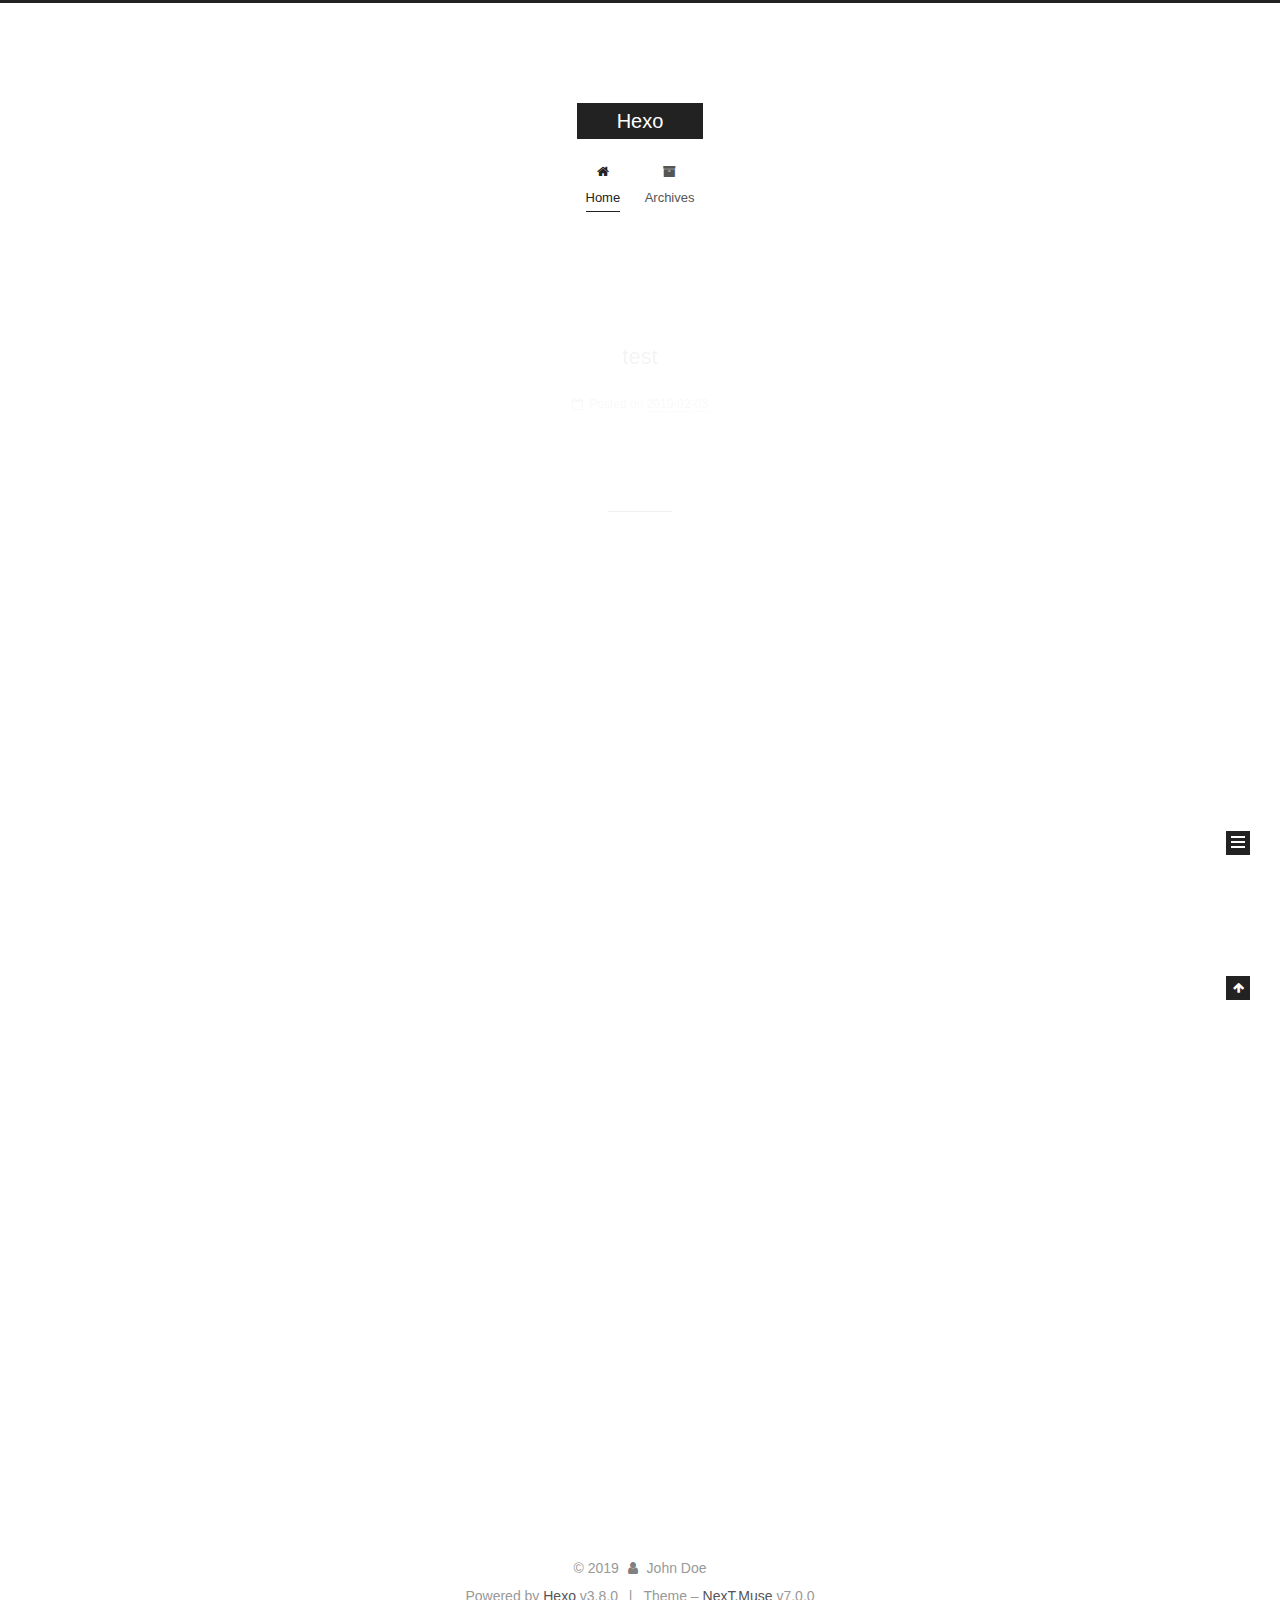
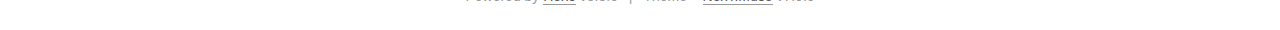
==== index.html @ 07c1613a "Site updated: 2019-02-03 23:55:02" ====
<!DOCTYPE html>












  


<html class="theme-next muse use-motion" lang="">
<head><meta name="generator" content="Hexo 3.8.0">
  <meta charset="UTF-8">
<meta http-equiv="X-UA-Compatible" content="IE=edge">
<meta name="viewport" content="width=device-width, initial-scale=1, maximum-scale=2">
<meta name="theme-color" content="#222">


























<link rel="stylesheet" href="/lib/font-awesome/css/font-awesome.min.css?v=4.6.2">

<link rel="stylesheet" href="/css/main.css?v=7.0.0">


  <link rel="apple-touch-icon" sizes="180x180" href="/images/apple-touch-icon-next.png?v=7.0.0">


  <link rel="icon" type="image/png" sizes="32x32" href="/images/favicon-32x32-next.png?v=7.0.0">


  <link rel="icon" type="image/png" sizes="16x16" href="/images/favicon-16x16-next.png?v=7.0.0">


  <link rel="mask-icon" href="/images/logo.svg?v=7.0.0" color="#222">







<script id="hexo.configurations">
  var NexT = window.NexT || {};
  var CONFIG = {
    root: '/',
    scheme: 'Muse',
    version: '7.0.0',
    sidebar: {"position":"left","display":"post","offset":12,"b2t":false,"scrollpercent":false,"onmobile":false},
    fancybox: false,
    fastclick: false,
    lazyload: false,
    tabs: true,
    motion: {"enable":true,"async":false,"transition":{"post_block":"fadeIn","post_header":"slideDownIn","post_body":"slideDownIn","coll_header":"slideLeftIn","sidebar":"slideUpIn"}},
    algolia: {
      applicationID: '',
      apiKey: '',
      indexName: '',
      hits: {"per_page":10},
      labels: {"input_placeholder":"Search for Posts","hits_empty":"We didn't find any results for the search: ${query}","hits_stats":"${hits} results found in ${time} ms"}
    }
  };
</script>


  




  <meta property="og:type" content="website">
<meta property="og:title" content="Hexo">
<meta property="og:url" content="http://yoursite.com/index.html">
<meta property="og:site_name" content="Hexo">
<meta property="og:locale" content="default">
<meta name="twitter:card" content="summary">
<meta name="twitter:title" content="Hexo">



  <link rel="alternate" href="/atom.xml" title="Hexo" type="application/atom+xml">




  <link rel="canonical" href="http://yoursite.com/">



<script id="page.configurations">
  CONFIG.page = {
    sidebar: "",
  };
</script>

  <title>Hexo</title>
  












  <noscript>
  <style>
  .use-motion .motion-element,
  .use-motion .brand,
  .use-motion .menu-item,
  .sidebar-inner,
  .use-motion .post-block,
  .use-motion .pagination,
  .use-motion .comments,
  .use-motion .post-header,
  .use-motion .post-body,
  .use-motion .collection-title { opacity: initial; }

  .use-motion .logo,
  .use-motion .site-title,
  .use-motion .site-subtitle {
    opacity: initial;
    top: initial;
  }

  .use-motion .logo-line-before i { left: initial; }
  .use-motion .logo-line-after i { right: initial; }
  </style>
</noscript>

</head>

<body itemscope="" itemtype="http://schema.org/WebPage" lang="default">

  
  
    
  

  <div class="container sidebar-position-left 
  page-home">
    <div class="headband"></div>

    <header id="header" class="header" itemscope="" itemtype="http://schema.org/WPHeader">
      <div class="header-inner"><div class="site-brand-wrapper">
  <div class="site-meta">
    

    <div class="custom-logo-site-title">
      <a href="/" class="brand" rel="start">
        <span class="logo-line-before"><i></i></span>
        <span class="site-title">Hexo</span>
        <span class="logo-line-after"><i></i></span>
      </a>
    </div>
    
    
  </div>

  <div class="site-nav-toggle">
    <button aria-label="Toggle navigation bar">
      <span class="btn-bar"></span>
      <span class="btn-bar"></span>
      <span class="btn-bar"></span>
    </button>
  </div>
</div>



<nav class="site-nav">
  
    <ul id="menu" class="menu">
      
        
        
        
          
          <li class="menu-item menu-item-home menu-item-active">

    
    
    
      
    

    

    <a href="/" rel="section"><i class="menu-item-icon fa fa-fw fa-home"></i> <br>Home</a>

  </li>
        
        
        
          
          <li class="menu-item menu-item-archives">

    
    
    
      
    

    

    <a href="/archives/" rel="section"><i class="menu-item-icon fa fa-fw fa-archive"></i> <br>Archives</a>

  </li>

      
      
    </ul>
  

  
    

  

  
</nav>



  



</div>
    </header>

    


    <main id="main" class="main">
      <div class="main-inner">
        <div class="content-wrap">
          
          <div id="content" class="content">
            
  <section id="posts" class="posts-expand">
    
      

  

  
  
  

  

  <article class="post post-type-normal" itemscope="" itemtype="http://schema.org/Article">
  
  
  
  <div class="post-block">
    <link itemprop="mainEntityOfPage" href="http://yoursite.com/2019/02/03/test/">

    <span hidden itemprop="author" itemscope="" itemtype="http://schema.org/Person">
      <meta itemprop="name" content="John Doe">
      <meta itemprop="description" content="">
      <meta itemprop="image" content="/images/avatar.gif">
    </span>

    <span hidden itemprop="publisher" itemscope="" itemtype="http://schema.org/Organization">
      <meta itemprop="name" content="Hexo">
    </span>

    
      <header class="post-header">

        
        
          <h1 class="post-title" itemprop="name headline">
                
                
                <a href="/2019/02/03/test/" class="post-title-link" itemprop="url">test</a>
              
            
          </h1>
        

        <div class="post-meta">
          <span class="post-time">

            
            
            

            
              <span class="post-meta-item-icon">
                <i class="fa fa-calendar-o"></i>
              </span>
              
                <span class="post-meta-item-text">Posted on</span>
              

              
                
              

              <time title="Created: 2019-02-03 23:47:20" itemprop="dateCreated datePublished" datetime="2019-02-03T23:47:20+08:00">2019-02-03</time>
            

            
          </span>

          

          
            
            
          

          
          

          

          

          

        </div>
      </header>
    

    
    
    
    <div class="post-body" itemprop="articleBody">

      
      

      
        
          
            
          
        
      
    </div>

    

    
    
    

    

    
      
    
    

    

    <footer class="post-footer">
      

      

      

      
      
        <div class="post-eof"></div>
      
    </footer>
  </div>
  
  
  
  </article>


    
      

  

  
  
  

  

  <article class="post post-type-normal" itemscope="" itemtype="http://schema.org/Article">
  
  
  
  <div class="post-block">
    <link itemprop="mainEntityOfPage" href="http://yoursite.com/2019/02/03/hello-world/">

    <span hidden itemprop="author" itemscope="" itemtype="http://schema.org/Person">
      <meta itemprop="name" content="John Doe">
      <meta itemprop="description" content="">
      <meta itemprop="image" content="/images/avatar.gif">
    </span>

    <span hidden itemprop="publisher" itemscope="" itemtype="http://schema.org/Organization">
      <meta itemprop="name" content="Hexo">
    </span>

    
      <header class="post-header">

        
        
          <h1 class="post-title" itemprop="name headline">
                
                
                <a href="/2019/02/03/hello-world/" class="post-title-link" itemprop="url">Hello World</a>
              
            
          </h1>
        

        <div class="post-meta">
          <span class="post-time">

            
            
            

            
              <span class="post-meta-item-icon">
                <i class="fa fa-calendar-o"></i>
              </span>
              
                <span class="post-meta-item-text">Posted on</span>
              

              
                
              

              <time title="Created: 2019-02-03 22:37:37" itemprop="dateCreated datePublished" datetime="2019-02-03T22:37:37+08:00">2019-02-03</time>
            

            
          </span>

          

          
            
            
          

          
          

          

          

          

        </div>
      </header>
    

    
    
    
    <div class="post-body" itemprop="articleBody">

      
      

      
        
          
            <p>Welcome to <a href="https://hexo.io/" target="_blank" rel="noopener">Hexo</a>! This is your very first post. Check <a href="https://hexo.io/docs/" target="_blank" rel="noopener">documentation</a> for more info. If you get any problems when using Hexo, you can find the answer in <a href="https://hexo.io/docs/troubleshooting.html" target="_blank" rel="noopener">troubleshooting</a> or you can ask me on <a href="https://github.com/hexojs/hexo/issues" target="_blank" rel="noopener">GitHub</a>.</p>
<h2 id="Quick-Start"><a href="#Quick-Start" class="headerlink" title="Quick Start"></a>Quick Start</h2><h3 id="Create-a-new-post"><a href="#Create-a-new-post" class="headerlink" title="Create a new post"></a>Create a new post</h3><figure class="highlight bash"><table><tr><td class="gutter"><pre><span class="line">1</span><br></pre></td><td class="code"><pre><span class="line">$ hexo new <span class="string">"My New Post"</span></span><br></pre></td></tr></table></figure>
<p>More info: <a href="https://hexo.io/docs/writing.html" target="_blank" rel="noopener">Writing</a></p>
<h3 id="Run-server"><a href="#Run-server" class="headerlink" title="Run server"></a>Run server</h3><figure class="highlight bash"><table><tr><td class="gutter"><pre><span class="line">1</span><br></pre></td><td class="code"><pre><span class="line">$ hexo server</span><br></pre></td></tr></table></figure>
<p>More info: <a href="https://hexo.io/docs/server.html" target="_blank" rel="noopener">Server</a></p>
<h3 id="Generate-static-files"><a href="#Generate-static-files" class="headerlink" title="Generate static files"></a>Generate static files</h3><figure class="highlight bash"><table><tr><td class="gutter"><pre><span class="line">1</span><br></pre></td><td class="code"><pre><span class="line">$ hexo generate</span><br></pre></td></tr></table></figure>
<p>More info: <a href="https://hexo.io/docs/generating.html" target="_blank" rel="noopener">Generating</a></p>
<h3 id="Deploy-to-remote-sites"><a href="#Deploy-to-remote-sites" class="headerlink" title="Deploy to remote sites"></a>Deploy to remote sites</h3><figure class="highlight bash"><table><tr><td class="gutter"><pre><span class="line">1</span><br></pre></td><td class="code"><pre><span class="line">$ hexo deploy</span><br></pre></td></tr></table></figure>
<p>More info: <a href="https://hexo.io/docs/deployment.html" target="_blank" rel="noopener">Deployment</a></p>

          
        
      
    </div>

    

    
    
    

    

    
      
    
    

    

    <footer class="post-footer">
      

      

      

      
      
        <div class="post-eof"></div>
      
    </footer>
  </div>
  
  
  
  </article>


    
  </section>

  


          </div>
          

        </div>
        
          
  
  <div class="sidebar-toggle">
    <div class="sidebar-toggle-line-wrap">
      <span class="sidebar-toggle-line sidebar-toggle-line-first"></span>
      <span class="sidebar-toggle-line sidebar-toggle-line-middle"></span>
      <span class="sidebar-toggle-line sidebar-toggle-line-last"></span>
    </div>
  </div>

  <aside id="sidebar" class="sidebar">
    
    <div class="sidebar-inner">

      

      

      <div class="site-overview-wrap sidebar-panel sidebar-panel-active">
        <div class="site-overview">
          <div class="site-author motion-element" itemprop="author" itemscope="" itemtype="http://schema.org/Person">
            
              <p class="site-author-name" itemprop="name">John Doe</p>
              <p class="site-description motion-element" itemprop="description"></p>
          </div>

          
            <nav class="site-state motion-element">
              
                <div class="site-state-item site-state-posts">
                
                  <a href="/archives/">
                
                    <span class="site-state-item-count">2</span>
                    <span class="site-state-item-name">posts</span>
                  </a>
                </div>
              

              

              
            </nav>
          

          
            <div class="feed-link motion-element">
              <a href="/atom.xml" rel="alternate">
                <i class="fa fa-rss"></i>
                RSS
              </a>
            </div>
          

          

          

          
          

          
            
          
          

        </div>
      </div>

      

      

    </div>
  </aside>


        
      </div>
    </main>

    <footer id="footer" class="footer">
      <div class="footer-inner">
        <div class="copyright">&copy; <span itemprop="copyrightYear">2019</span>
  <span class="with-love" id="animate">
    <i class="fa fa-user"></i>
  </span>
  <span class="author" itemprop="copyrightHolder">John Doe</span>

  

  
</div>


  <div class="powered-by">Powered by <a href="https://hexo.io" class="theme-link" rel="noopener" target="_blank">Hexo</a> v3.8.0</div>



  <span class="post-meta-divider">|</span>



  <div class="theme-info">Theme – <a href="https://theme-next.org" class="theme-link" rel="noopener" target="_blank">NexT.Muse</a> v7.0.0</div>




        








        
      </div>
    </footer>

    
      <div class="back-to-top">
        <i class="fa fa-arrow-up"></i>
        
      </div>
    

    

    

    
  </div>

  

<script>
  if (Object.prototype.toString.call(window.Promise) !== '[object Function]') {
    window.Promise = null;
  }
</script>


























  
  <script src="/lib/jquery/index.js?v=2.1.3"></script>

  
  <script src="/lib/velocity/velocity.min.js?v=1.2.1"></script>

  
  <script src="/lib/velocity/velocity.ui.min.js?v=1.2.1"></script>


  


  <script src="/js/src/utils.js?v=7.0.0"></script>

  <script src="/js/src/motion.js?v=7.0.0"></script>



  
  


  <script src="/js/src/schemes/muse.js?v=7.0.0"></script>



  

  


  <script src="/js/src/bootstrap.js?v=7.0.0"></script>



  



  





  

  

  

  

  

  

  

  

  

  

  

  

  

</body>
</html>
---- css/main.css ----
/* normalize.css v3.0.2 | MIT License | git.io/normalize */
html {
  font-family: sans-serif; /* 1 */
  -ms-text-size-adjust: 100%; /* 2 */
  -webkit-text-size-adjust: 100%; /* 2 */
}
body {
  margin: 0;
}
article,
aside,
details,
figcaption,
figure,
footer,
header,
hgroup,
main,
menu,
nav,
section,
summary {
  display: block;
}
audio,
canvas,
progress,
video {
  display: inline-block; /* 1 */
  vertical-align: baseline; /* 2 */
}
audio:not([controls]) {
  display: none;
  height: 0;
}
[hidden],
template {
  display: none;
}
a {
  background-color: transparent;
}
a:active,
a:hover {
  outline: 0;
}
abbr[title] {
  border-bottom: 1px dotted;
}
b,
strong {
  font-weight: bold;
}
dfn {
  font-style: italic;
}
h1 {
  font-size: 2em;
  margin: 0.67em 0;
}
mark {
  background: #ff0;
  color: #000;
}
small {
  font-size: 80%;
}
sub,
sup {
  font-size: 75%;
  line-height: 0;
  position: relative;
  vertical-align: baseline;
}
sup {
  top: -0.5em;
}
sub {
  bottom: -0.25em;
}
img {
  border: 0;
}
svg:not(:root) {
  overflow: hidden;
}
figure {
  margin: 1em 40px;
}
hr {
  -moz-box-sizing: content-box;
  box-sizing: content-box;
  height: 0;
}
pre {
  overflow: auto;
}
code,
kbd,
pre,
samp {
  font-family: monospace, monospace;
  font-size: 1em;
}
button,
input,
optgroup,
select,
textarea {
  color: inherit; /* 1 */
  font: inherit; /* 2 */
  margin: 0; /* 3 */
}
button {
  overflow: visible;
}
button,
select {
  text-transform: none;
}
button,
html input[type="button"],
input[type="reset"],
input[type="submit"] {
  -webkit-appearance: button; /* 2 */
  cursor: pointer; /* 3 */
}
button[disabled],
html input[disabled] {
  cursor: default;
}
button::-moz-focus-inner,
input::-moz-focus-inner {
  border: 0;
  padding: 0;
}
input {
  line-height: normal;
}
input[type="checkbox"],
input[type="radio"] {
  box-sizing: border-box; /* 1 */
  padding: 0; /* 2 */
}
input[type="number"]::-webkit-inner-spin-button,
input[type="number"]::-webkit-outer-spin-button {
  height: auto;
}
input[type="search"] {
  -webkit-appearance: textfield; /* 1 */
  -moz-box-sizing: content-box;
  -webkit-box-sizing: content-box; /* 2 */
  box-sizing: content-box;
}
input[type="search"]::-webkit-search-cancel-button,
input[type="search"]::-webkit-search-decoration {
  -webkit-appearance: none;
}
fieldset {
  border: 1px solid #c0c0c0;
  margin: 0 2px;
  padding: 0.35em 0.625em 0.75em;
}
legend {
  border: 0; /* 1 */
  padding: 0; /* 2 */
}
textarea {
  overflow: auto;
}
optgroup {
  font-weight: bold;
}
table {
  border-collapse: collapse;
  border-spacing: 0;
}
td,
th {
  padding: 0;
}
::selection {
  background: #262a30;
  color: #fff;
}
body {
  position: relative;
  font-family: 'Lato', "PingFang SC", "Microsoft YaHei", sans-serif;
  font-size: 14px;
  line-height: 2;
  color: #555;
  background: #fff;
}
@media (max-width: 767px) {
  body {
    padding-right: 0 !important;
  }
}
@media (min-width: 768px) and (max-width: 991px) {
  body {
    padding-right: 0 !important;
  }
}
@media (min-width: 1200px) {
  body {
    font-size: 16px;
  }
}
h1,
h2,
h3,
h4,
h5,
h6 {
  margin: 0;
  padding: 0;
  font-weight: bold;
  line-height: 1.5;
  font-family: 'Lato', "PingFang SC", "Microsoft YaHei", sans-serif;
}
h1,
h2,
h3,
h4,
h5,
h6 {
  margin: 20px 0 15px;
}
h1 {
  font-size: 22px;
}
h1 code {
  font-size: 22px;
}
@media (max-width: 767px) {
  h1 {
    font-size: 18px;
  }
  h1 code {
    font-size: 18px;
  }
}
h2 {
  font-size: 20px;
}
h2 code {
  font-size: 20px;
}
@media (max-width: 767px) {
  h2 {
    font-size: 16px;
  }
  h2 code {
    font-size: 16px;
  }
}
h3 {
  font-size: 18px;
}
h3 code {
  font-size: 18px;
}
@media (max-width: 767px) {
  h3 {
    font-size: 14px;
  }
  h3 code {
    font-size: 14px;
  }
}
h4 {
  font-size: 16px;
}
h4 code {
  font-size: 16px;
}
@media (max-width: 767px) {
  h4 {
    font-size: 12px;
  }
  h4 code {
    font-size: 12px;
  }
}
h5 {
  font-size: 14px;
}
h5 code {
  font-size: 14px;
}
@media (max-width: 767px) {
  h5 {
    font-size: 10px;
  }
  h5 code {
    font-size: 10px;
  }
}
h6 {
  font-size: 12px;
}
h6 code {
  font-size: 12px;
}
@media (max-width: 767px) {
  h6 {
    font-size: 8px;
  }
  h6 code {
    font-size: 8px;
  }
}
p {
  margin: 0 0 20px 0;
}
a,
span.exturl {
  overflow-wrap: break-word;
  word-wrap: break-word;
  background-color: transparent;
  color: #555;
  text-decoration: none;
  outline: none;
  border-bottom: 1px solid #999;
  cursor: pointer;
}
a:hover,
span.exturl:hover {
  color: #222;
  border-bottom-color: #222;
}
blockquote {
  margin: 0;
  padding: 0;
}
img {
  display: block;
  margin: auto;
  max-width: 100%;
  height: auto;
}
hr {
  margin: 40px 0;
  height: 3px;
  border: none;
  background-color: #ddd;
  background-image: repeating-linear-gradient(-45deg, #fff, #fff 4px, transparent 4px, transparent 8px);
}
blockquote {
  padding: 0 15px;
  color: #666;
  border-left: 4px solid #ddd;
}
blockquote cite::before {
  content: "-";
  padding: 0 5px;
}
dt {
  font-weight: 700;
}
dd {
  margin: 0;
  padding: 0;
}
kbd {
  border: 1px solid #ccc;
  border-radius: 0.2em;
  box-shadow: 0.1em 0.1em 0.2em rgba(0,0,0,0.1);
  background-color: #f9f9f9;
  font-family: inherit;
  background-image: -webkit-linear-gradient(top, #eee, #fff, #eee);
  padding: 0.1em 0.3em;
  white-space: nowrap;
}
.text-left {
  text-align: left;
}
.text-center {
  text-align: center;
}
.text-right {
  text-align: right;
}
.text-justify {
  text-align: justify;
}
.text-nowrap {
  white-space: nowrap;
}
.text-lowercase {
  text-transform: lowercase;
}
.text-uppercase {
  text-transform: uppercase;
}
.text-capitalize {
  text-transform: capitalize;
}
.center-block {
  display: block;
  margin-left: auto;
  margin-right: auto;
}
.clearfix:before,
.clearfix:after {
  content: " ";
  display: table;
}
.clearfix:after {
  clear: both;
}
.pullquote {
  width: 45%;
}
.pullquote.left {
  float: left;
  margin-left: 5px;
  margin-right: 10px;
}
.pullquote.right {
  float: right;
  margin-left: 10px;
  margin-right: 5px;
}
.affix.affix.affix {
  position: fixed;
}
.translation {
  margin-top: -20px;
  font-size: 14px;
  color: #999;
}
.scrollbar-measure {
  width: 100px;
  height: 100px;
  overflow: scroll;
  position: absolute;
  top: -9999px;
}
.use-motion .motion-element {
  opacity: 0;
}
table {
  margin: 20px 0;
  width: 100%;
  border-collapse: collapse;
  border-spacing: 0;
  border: 1px solid #ddd;
  font-size: 14px;
  word-break: break-all;
}
table>tbody>tr:nth-of-type(odd) {
  background-color: #f9f9f9;
}
table>tbody>tr:hover {
  background-color: #f5f5f5;
}
caption,
th,
td {
  padding: 8px;
  text-align: left;
  vertical-align: middle;
  font-weight: normal;
}
th,
td {
  border-bottom: 3px solid #ddd;
  border-right: 1px solid #eee;
}
th {
  padding-bottom: 10px;
  font-weight: 700;
}
td {
  border-bottom-width: 1px;
}
html,
body {
  height: 100%;
}
.container {
  position: relative;
}
.header-inner {
  margin: 0 auto;
  padding: 100px 0 70px;
  width: 700px;
}
@media (min-width: 1200px) {
  .container .header-inner {
    width: 800px;
  }
}
@media (min-width: 1600px) {
  .container .header-inner {
    width: 900px;
  }
}
.main-inner {
  margin: 0 auto;
  width: 700px;
}
@media (min-width: 1200px) {
  .container .main-inner {
    width: 800px;
  }
}
@media (min-width: 1600px) {
  .container .main-inner {
    width: 900px;
  }
}
.footer {
  padding: 20px 0;
}
.footer-inner {
  box-sizing: border-box;
  margin: 0px auto;
  width: 700px;
}
@media (min-width: 1200px) {
  .container .footer-inner {
    width: 800px;
  }
}
@media (min-width: 1600px) {
  .container .footer-inner {
    width: 900px;
  }
}
pre,
.highlight {
  overflow: auto;
  margin: 20px 0;
  padding: 0;
  font-size: 14px;
  color: #4d4d4c;
  background: #f7f7f7;
  line-height: 1.6;
}
pre,
code {
  font-family: consolas, Menlo, "PingFang SC", "Microsoft YaHei", monospace;
}
code {
  overflow-wrap: break-word;
  word-wrap: break-word;
  padding: 2px 4px;
  color: #555;
  background: #eee;
  border-radius: 3px;
  font-size: 14px;
}
pre {
  padding: 10px;
}
pre code {
  padding: 0;
  color: #4d4d4c;
  background: none;
  text-shadow: none;
}
.highlight {
  border-radius: 1px;
}
.highlight pre {
  border: none;
  margin: 0;
  padding: 10px 0;
}
.highlight table {
  margin: 0;
  width: auto;
  border: none;
}
.highlight td {
  border: none;
  padding: 0;
}
.highlight figcaption {
  font-size: 1em;
  color: #4d4d4c;
  line-height: 1em;
  margin-bottom: 1em;
  margin: 0em;
  padding: 0.5em;
  background: #eee;
  border-bottom: 1px solid #e9e9e9;
}
.highlight figcaption:before,
.highlight figcaption:after {
  content: " ";
  display: table;
}
.highlight figcaption:after {
  clear: both;
}
.highlight figcaption a {
  float: right;
  color: #4d4d4c;
}
.highlight figcaption a:hover {
  border-bottom-color: #4d4d4c;
}
.highlight .gutter pre {
  padding-left: 10px;
  padding-right: 10px;
  color: #869194;
  text-align: right;
  background-color: #eff2f3;
}
.highlight .code pre {
  width: 100%;
  padding-left: 10px;
  padding-right: 10px;
  background-color: #f7f7f7;
}
.highlight .line {
  height: 20px;
}
.gutter {
  -webkit-user-select: none;
  -moz-user-select: none;
  -ms-user-select: none;
  user-select: none;
}
.gist table {
  width: auto;
}
.gist table td {
  border: none;
}
pre .deletion {
  background: #fdd;
}
pre .addition {
  background: #dfd;
}
pre .meta {
  color: #8959a8;
}
pre .comment {
  color: #8e908c;
}
pre .variable,
pre .attribute,
pre .tag,
pre .name,
pre .regexp,
pre .ruby .constant,
pre .xml .tag .title,
pre .xml .pi,
pre .xml .doctype,
pre .html .doctype,
pre .css .id,
pre .css .class,
pre .css .pseudo {
  color: #c82829;
}
pre .number,
pre .preprocessor,
pre .built_in,
pre .builtin-name,
pre .literal,
pre .params,
pre .constant,
pre .command {
  color: #f5871f;
}
pre .ruby .class .title,
pre .css .rules .attribute,
pre .string,
pre .symbol,
pre .value,
pre .inheritance,
pre .header,
pre .ruby .symbol,
pre .xml .cdata,
pre .special,
pre .formula {
  color: #718c00;
}
pre .title,
pre .css .hexcolor {
  color: #3e999f;
}
pre .function,
pre .python .decorator,
pre .python .title,
pre .ruby .function .title,
pre .ruby .title .keyword,
pre .perl .sub,
pre .javascript .title,
pre .coffeescript .title {
  color: #4271ae;
}
pre .keyword,
pre .javascript .function {
  color: #8959a8;
}
.posts-expand .post-body img.full-image {
  border: none;
}
.blockquote-center,
.page-home .post-type-quote blockquote,
.page-post-detail .post-type-quote blockquote {
  position: relative;
  margin: 40px 0;
  padding: 0;
  border-left: none;
  text-align: center;
}
.blockquote-center::before,
.page-home .post-type-quote blockquote::before,
.page-post-detail .post-type-quote blockquote::before,
.blockquote-center::after,
.page-home .post-type-quote blockquote::after,
.page-post-detail .post-type-quote blockquote::after {
  position: absolute;
  content: ' ';
  display: block;
  width: 100%;
  height: 24px;
  opacity: 0.2;
  background-repeat: no-repeat;
  background-position: 0 -6px;
  background-size: 22px 22px;
}
.blockquote-center::before,
.page-home .post-type-quote blockquote::before,
.page-post-detail .post-type-quote blockquote::before {
  top: -20px;
  background-image: url("../images/quote-l.svg");
  border-top: 1px solid #ccc;
}
.blockquote-center::after,
.page-home .post-type-quote blockquote::after,
.page-post-detail .post-type-quote blockquote::after {
  bottom: -20px;
  background-image: url("../images/quote-r.svg");
  border-bottom: 1px solid #ccc;
  background-position: 100% 8px;
}
.blockquote-center p,
.page-home .post-type-quote blockquote p,
.page-post-detail .post-type-quote blockquote p,
.blockquote-center div,
.page-home .post-type-quote blockquote div,
.page-post-detail .post-type-quote blockquote div {
  text-align: center;
}
.post .post-body .group-picture img {
  box-sizing: border-box;
  padding: 0 3px;
  border: none;
}
.post .group-picture-row {
  overflow: hidden;
  margin-top: 6px;
}
.post .group-picture-row:first-child {
  margin-top: 0;
}
.post .group-picture-column {
  float: left;
}
.page-post-detail .post-body .group-picture-column {
  float: none;
  margin-top: 10px;
  width: auto !important;
}
.page-post-detail .post-body .group-picture-column img {
  margin: 0 auto;
}
.page-archive .group-picture-container {
  overflow: hidden;
}
.page-archive .group-picture-row {
  float: left;
}
.page-archive .group-picture-row:first-child {
  margin-top: 6px;
}
.page-archive .group-picture-column {
  max-width: 150px;
  max-height: 150px;
}
.post-body .note {
  position: relative;
  padding: 15px;
  margin-bottom: 20px;
  border: 1px solid #eee;
  border-left-width: 5px;
  border-radius: 3px;
}
.post-body .note h2,
.post-body .note h3,
.post-body .note h4,
.post-body .note h5,
.post-body .note h6 {
  margin-top: 0;
  margin-bottom: 0;
  border-bottom: initial;
  padding-top: 0 !important;
}
.post-body .note p:first-child,
.post-body .note ul:first-child,
.post-body .note ol:first-child,
.post-body .note table:first-child,
.post-body .note pre:first-child,
.post-body .note blockquote:first-child {
  margin-top: 0;
}
.post-body .note p:last-child,
.post-body .note ul:last-child,
.post-body .note ol:last-child,
.post-body .note table:last-child,
.post-body .note pre:last-child,
.post-body .note blockquote:last-child {
  margin-bottom: 0;
}
.post-body .note.default {
  border-left-color: #777;
}
.post-body .note.default h2,
.post-body .note.default h3,
.post-body .note.default h4,
.post-body .note.default h5,
.post-body .note.default h6 {
  color: #777;
}
.post-body .note.primary {
  border-left-color: #6f42c1;
}
.post-body .note.primary h2,
.post-body .note.primary h3,
.post-body .note.primary h4,
.post-body .note.primary h5,
.post-body .note.primary h6 {
  color: #6f42c1;
}
.post-body .note.info {
  border-left-color: #428bca;
}
.post-body .note.info h2,
.post-body .note.info h3,
.post-body .note.info h4,
.post-body .note.info h5,
.post-body .note.info h6 {
  color: #428bca;
}
.post-body .note.success {
  border-left-color: #5cb85c;
}
.post-body .note.success h2,
.post-body .note.success h3,
.post-body .note.success h4,
.post-body .note.success h5,
.post-body .note.success h6 {
  color: #5cb85c;
}
.post-body .note.warning {
  border-left-color: #f0ad4e;
}
.post-body .note.warning h2,
.post-body .note.warning h3,
.post-body .note.warning h4,
.post-body .note.warning h5,
.post-body .note.warning h6 {
  color: #f0ad4e;
}
.post-body .note.danger {
  border-left-color: #d9534f;
}
.post-body .note.danger h2,
.post-body .note.danger h3,
.post-body .note.danger h4,
.post-body .note.danger h5,
.post-body .note.danger h6 {
  color: #d9534f;
}
.post-body .label {
  display: inline;
  padding: 0 2px;
  white-space: nowrap;
}
.post-body .label.default {
  background-color: #f0f0f0;
}
.post-body .label.primary {
  background-color: #efe6f7;
}
.post-body .label.info {
  background-color: #e5f2f8;
}
.post-body .label.success {
  background-color: #e7f4e9;
}
.post-body .label.warning {
  background-color: #fcf6e1;
}
.post-body .label.danger {
  background-color: #fae8eb;
}
.post-body .tabs {
  position: relative;
  display: block;
  margin-bottom: 20px;
  padding-top: 10px;
}
.post-body .tabs ul.nav-tabs {
  margin: 0;
  padding: 0;
  display: flex;
  margin-bottom: -1px;
}
@media (max-width: 413px) {
  .post-body .tabs ul.nav-tabs {
    display: block;
    margin-bottom: 5px;
  }
}
.post-body .tabs ul.nav-tabs li.tab {
  list-style-type: none !important;
  margin: 0 0.25em 0 0;
  border-top: 3px solid transparent;
  border-left: 1px solid transparent;
  border-right: 1px solid transparent;
}
@media (max-width: 413px) {
  .post-body .tabs ul.nav-tabs li.tab {
    margin: initial;
    border-top: 1px solid transparent;
    border-left: 3px solid transparent;
    border-right: 1px solid transparent;
    border-bottom: 1px solid transparent;
  }
}
.post-body .tabs ul.nav-tabs li.tab a {
  outline: 0;
  border-bottom: initial;
  display: block;
  line-height: 1.8em;
  padding: 0.25em 0.75em;
  transition-duration: 0.2s;
  transition-timing-function: ease-out;
  transition-delay: 0s;
}
.post-body .tabs ul.nav-tabs li.tab a i {
  width: 1.285714285714286em;
}
.post-body .tabs ul.nav-tabs li.tab.active {
  border-top: 3px solid #fc6423;
  border-left: 1px solid #ddd;
  border-right: 1px solid #ddd;
  background-color: #fff;
}
@media (max-width: 413px) {
  .post-body .tabs ul.nav-tabs li.tab.active {
    border-top: 1px solid #ddd;
    border-left: 3px solid #fc6423;
    border-right: 1px solid #ddd;
    border-bottom: 1px solid #ddd;
  }
}
.post-body .tabs ul.nav-tabs li.tab.active a {
  cursor: default;
  color: #555;
}
.post-body .tabs .tab-content {
  background-color: #fff;
}
.post-body .tabs .tab-content .tab-pane {
  border: 1px solid #ddd;
  padding: 20px 20px 0 20px;
}
.post-body .tabs .tab-content .tab-pane:not(.active) {
  display: none !important;
}
.post-body .tabs .tab-content .tab-pane.active {
  display: block !important;
}
.btn {
  display: inline-block;
  padding: 0 20px;
  font-size: 14px;
  color: #fff;
  background: #222;
  border: 2px solid #222;
  text-decoration: none;
  border-radius: 0;
  transition-property: background-color;
  transition-duration: 0.2s;
  transition-timing-function: ease-in-out;
  transition-delay: 0s;
  line-height: 2;
}
.btn:hover {
  border-color: #222;
  color: #222;
  background: #fff;
}
.btn +.btn {
  margin: 0 0 8px 8px;
}
.btn .fa-fw {
  width: 1.285714285714286em;
  text-align: left;
}
.btn-bar {
  display: block;
  width: 22px;
  height: 2px;
  background: #555;
  border-radius: 1px;
}
.btn-bar+.btn-bar {
  margin-top: 4px;
}
.pagination {
  margin: 120px 0 40px;
  text-align: center;
  border-top: 1px solid #eee;
}
.page-number-basic,
.pagination .prev,
.pagination .next,
.pagination .page-number,
.pagination .space {
  display: inline-block;
  position: relative;
  top: -1px;
  margin: 0 10px;
  padding: 0 11px;
}
@media (max-width: 767px) {
  .page-number-basic,
  .pagination .prev,
  .pagination .next,
  .pagination .page-number,
  .pagination .space {
    margin: 0 5px;
  }
}
.pagination .prev,
.pagination .next,
.pagination .page-number {
  border-bottom: 0;
  border-top: 1px solid #eee;
  transition-property: border-color;
  transition-duration: 0.2s;
  transition-timing-function: ease-in-out;
  transition-delay: 0s;
}
.pagination .prev:hover,
.pagination .next:hover,
.pagination .page-number:hover {
  border-top-color: #222;
}
.pagination .space {
  padding: 0;
  margin: 0;
}
.pagination .prev {
  margin-left: 0;
}
.pagination .next {
  margin-right: 0;
}
.pagination .page-number.current {
  color: #fff;
  background: #ccc;
  border-top-color: #ccc;
}
@media (max-width: 767px) {
  .pagination {
    border-top: none;
  }
  .pagination .prev,
  .pagination .next,
  .pagination .page-number {
    margin-bottom: 10px;
    border-top: 0;
    border-bottom: 1px solid #eee;
    padding: 0 10px;
  }
  .pagination .prev:hover,
  .pagination .next:hover,
  .pagination .page-number:hover {
    border-bottom-color: #222;
  }
}
.comments {
  margin: 60px 20px 0;
}
.tag-cloud {
  text-align: center;
}
.tag-cloud a {
  display: inline-block;
  margin: 10px;
}
.tag-cloud a:hover {
  color: #222 !important;
}
.back-to-top {
  box-sizing: border-box;
  position: fixed;
  bottom: -100px;
  right: 30px;
  z-index: 1050;
  padding: 0 6px;
  width: 24px;
  background: #222;
  font-size: 12px;
  opacity: 1;
  color: #fff;
  cursor: pointer;
  text-align: center;
  -webkit-transform: translateZ(0);
  transition-property: bottom;
  transition-duration: 0.2s;
  transition-timing-function: ease-in-out;
  transition-delay: 0s;
}
@media (min-width: 768px) and (max-width: 991px) {
  .back-to-top {
    display: none !important;
  }
}
@media (max-width: 767px) {
  .back-to-top {
    display: none !important;
  }
}
.back-to-top.back-to-top-on {
  bottom: 19px;
}
.header {
  background: transparent;
}
.header-inner {
  position: relative;
}
.headband {
  height: 3px;
  background: #222;
}
.site-meta {
  margin: 0;
  text-align: center;
}
@media (max-width: 767px) {
  .site-meta {
    text-align: center;
  }
}
.brand {
  position: relative;
  display: inline-block;
  padding: 0 40px;
  color: #fff;
  background: #222;
  border-bottom: none;
}
.brand:hover {
  color: #fff;
}
.logo {
  display: inline-block;
  margin-right: 5px;
  line-height: 36px;
  vertical-align: top;
}
.site-title {
  display: inline-block;
  vertical-align: top;
  line-height: 36px;
  font-size: 20px;
  font-weight: normal;
  font-family: 'Lato', "PingFang SC", "Microsoft YaHei", sans-serif;
}
.site-subtitle {
  margin-top: 10px;
  font-size: 13px;
  color: #999;
}
.use-motion .brand {
  opacity: 0;
}
.use-motion .logo,
.use-motion .site-title,
.use-motion .site-subtitle,
.use-motion .custom-logo-image {
  opacity: 0;
  position: relative;
  top: -10px;
}
.site-nav-toggle {
  display: none;
  position: absolute;
  top: 10px;
  left: 10px;
}
@media (max-width: 767px) {
  .site-nav-toggle {
    display: block;
  }
}
.site-nav-toggle button {
  margin-top: 2px;
  padding: 9px 10px;
  background: transparent;
  border: none;
}
@media (max-width: 767px) {
  .site-nav {
    display: none;
    margin: 0 -10px;
    padding: 0 10px;
    clear: both;
    border-top: 1px solid #ddd;
  }
}
@media (min-width: 768px) and (max-width: 991px) {
  .site-nav {
    display: block !important;
  }
}
@media (min-width: 992px) {
  .site-nav {
    display: block !important;
  }
}
.menu {
  margin-top: 20px;
  padding-left: 0;
  text-align: center;
}
.menu .menu-item {
  display: inline-block;
  margin: 0 10px;
  list-style: none;
}
@media screen and (max-width: 767px) {
  .menu .menu-item {
    margin-top: 10px;
  }
}
.menu .menu-item a,
.menu .menu-item span.exturl {
  display: block;
  font-size: 13px;
  line-height: inherit;
  border-bottom: 1px solid transparent;
  transition-property: border-color;
  transition-duration: 0.2s;
  transition-timing-function: ease-in-out;
  transition-delay: 0s;
}
.menu .menu-item a:hover,
.menu .menu-item span.exturl:hover {
  border-bottom-color: #222;
}
.menu .menu-item .fa {
  margin-right: 5px;
}
.use-motion .menu-item {
  opacity: 0;
}
.post-body {
  overflow-wrap: break-word;
  word-wrap: break-word;
  font-family: 'Lato', "PingFang SC", "Microsoft YaHei", sans-serif;
}
.post-body .exturl .fa {
  font-size: 14px;
  margin-left: 4px;
}
.post-body .fancybox img {
  display: block !important;
  margin: 0 auto;
  cursor: pointer;
  cursor: zoom-in;
  cursor: -webkit-zoom-in;
}
.post-body .image-caption,
.post-body .figure .caption {
  margin: -20px auto 15px;
  text-align: center;
  font-size: 14px;
  color: #999;
  font-weight: bold;
  line-height: 1;
}
.post-sticky-flag {
  display: inline-block;
  font-size: 16px;
  -ms-transform: rotate(30deg);
  -webkit-transform: rotate(30deg);
  -moz-transform: rotate(30deg);
  -ms-transform: rotate(30deg);
  -o-transform: rotate(30deg);
  transform: rotate(30deg);
}
.use-motion .post-block,
.use-motion .pagination,
.use-motion .comments {
  opacity: 0;
}
.use-motion .post-header {
  opacity: 0;
}
.use-motion .post-body {
  opacity: 0;
}
.use-motion .collection-title {
  opacity: 0;
}
.posts-expand {
  padding-top: 40px;
}
@media (max-width: 767px) {
  .posts-expand {
    margin: 0 20px;
  }
  .post-body pre .gutter pre {
    padding-right: 10px;
  }
  .post-body .highlight {
    margin-left: 0px;
    margin-right: 0px;
    padding: 0;
  }
  .post-body .highlight .gutter pre {
    padding-right: 10px;
  }
}
@media (min-width: 992px) {
  .posts-expand .post-body {
    text-align: justify;
  }
}
.posts-expand .post-body h2,
.posts-expand .post-body h3,
.posts-expand .post-body h4,
.posts-expand .post-body h5,
.posts-expand .post-body h6 {
  padding-top: 10px;
}
.posts-expand .post-body h2 .header-anchor,
.posts-expand .post-body h3 .header-anchor,
.posts-expand .post-body h4 .header-anchor,
.posts-expand .post-body h5 .header-anchor,
.posts-expand .post-body h6 .header-anchor {
  float: right;
  margin-left: 10px;
  color: #ccc;
  border-bottom-style: none;
  visibility: hidden;
}
.posts-expand .post-body h2 .header-anchor:hover,
.posts-expand .post-body h3 .header-anchor:hover,
.posts-expand .post-body h4 .header-anchor:hover,
.posts-expand .post-body h5 .header-anchor:hover,
.posts-expand .post-body h6 .header-anchor:hover {
  color: inherit;
}
.posts-expand .post-body h2:hover .header-anchor,
.posts-expand .post-body h3:hover .header-anchor,
.posts-expand .post-body h4:hover .header-anchor,
.posts-expand .post-body h5:hover .header-anchor,
.posts-expand .post-body h6:hover .header-anchor {
  visibility: visible;
}
.posts-expand .post-body ul li {
  list-style: circle;
}
.posts-expand .post-body img {
  box-sizing: border-box;
  margin: auto;
  padding: 3px;
  border: 1px solid #ddd;
}
.posts-expand .post-body .fancybox img {
  margin: 0 auto 25px;
}
.posts-expand .post-body img {
  margin: 0 auto 25px;
}
@media (max-width: 767px) {
  .posts-collapse {
    margin: 0 20px;
  }
  .posts-collapse .post-title,
  .posts-collapse .post-meta {
    display: block;
    width: auto;
    text-align: left;
  }
}
.posts-collapse {
  position: relative;
  z-index: 1010;
  margin-left: 55px;
}
.posts-collapse::after {
  content: " ";
  position: absolute;
  top: 20px;
  left: 0;
  margin-left: -2px;
  width: 4px;
  height: 100%;
  background: #f5f5f5;
  z-index: -1;
}
@media (max-width: 767px) {
  .posts-collapse {
    margin: 0 20px;
  }
}
.posts-collapse .collection-title {
  position: relative;
  margin: 60px 0;
}
.posts-collapse .collection-title h1,
.posts-collapse .collection-title h2 {
  margin-left: 20px;
}
.posts-collapse .collection-title small {
  color: #bbb;
  margin-left: 5px;
}
.posts-collapse .collection-title::before {
  content: " ";
  position: absolute;
  left: 0;
  top: 50%;
  margin-left: -4px;
  margin-top: -4px;
  width: 8px;
  height: 8px;
  background: #bbb;
  border-radius: 50%;
}
.posts-collapse .post {
  margin: 30px 0;
}
.posts-collapse .post-header {
  position: relative;
  transition-duration: 0.2s;
  transition-timing-function: ease-in-out;
  transition-delay: 0s;
  transition-property: border;
  border-bottom: 1px dashed #ccc;
}
.posts-collapse .post-header::before {
  content: " ";
  position: absolute;
  left: 0;
  top: 12px;
  width: 6px;
  height: 6px;
  margin-left: -4px;
  background: #bbb;
  border-radius: 50%;
  border: 1px solid #fff;
  transition-duration: 0.2s;
  transition-timing-function: ease-in-out;
  transition-delay: 0s;
  transition-property: background;
}
.posts-collapse .post-header:hover {
  border-bottom-color: #666;
}
.posts-collapse .post-header:hover::before {
  background: #222;
}
.posts-collapse .post-meta {
  position: absolute;
  font-size: 12px;
  left: 20px;
  top: 5px;
}
.posts-collapse .post-comments-count {
  display: none;
}
.posts-collapse .post-title {
  margin-left: 60px;
  font-size: 16px;
  font-weight: normal;
  line-height: inherit;
}
.posts-collapse .post-title::after {
  margin-left: 3px;
  opacity: 0.6;
}
.posts-collapse .post-title a,
.posts-collapse .post-title span.exturl {
  color: #666;
  border-bottom: none;
}
.page-home .post-type-quote .post-header,
.page-post-detail .post-type-quote .post-header,
.page-home .post-type-quote .post-tags,
.page-post-detail .post-type-quote .post-tags {
  display: none;
}
.posts-expand .post-title {
  overflow-wrap: break-word;
  word-wrap: break-word;
  text-align: center;
  font-weight: 400;
}
.posts-expand .post-title-link {
  display: inline-block;
  position: relative;
  color: #555;
  border-bottom: none;
  line-height: 1.2;
  vertical-align: top;
}
.posts-expand .post-title-link::before {
  content: "";
  position: absolute;
  width: 100%;
  height: 2px;
  bottom: 0;
  left: 0;
  background-color: #000;
  visibility: hidden;
  -webkit-transform: scaleX(0);
  -moz-transform: scaleX(0);
  -ms-transform: scaleX(0);
  -o-transform: scaleX(0);
  transform: scaleX(0);
  transition-duration: 0.2s;
  transition-timing-function: ease-in-out;
  transition-delay: 0s;
}
.posts-expand .post-title-link:hover::before {
  visibility: visible;
  -webkit-transform: scaleX(1);
  -moz-transform: scaleX(1);
  -ms-transform: scaleX(1);
  -o-transform: scaleX(1);
  transform: scaleX(1);
}
.posts-expand .post-title-link .fa {
  font-size: 20px;
  margin-left: 5px;
}
.posts-expand .post-meta {
  margin: 3px 0 60px 0;
  color: #999;
  font-family: 'Lato', "PingFang SC", "Microsoft YaHei", sans-serif;
  font-size: 12px;
  text-align: center;
}
.posts-expand .post-meta .post-category-list {
  display: inline-block;
  margin: 0;
  padding: 3px;
}
.posts-expand .post-meta .post-category-list-link {
  color: #999;
}
.posts-expand .post-meta .post-description {
  font-size: 14px;
  margin-top: 2px;
}
.posts-expand .post-meta time {
  border-bottom: 1px dashed #999;
  cursor: help;
}
.post-meta-divider {
  margin: 0 0.5em;
}
.post-meta-item-icon {
  margin-right: 3px;
}
@media (min-width: 768px) and (max-width: 991px) {
  .post-meta-item-icon {
    display: inline-block;
  }
}
@media (max-width: 767px) {
  .post-meta-item-icon {
    display: inline-block;
  }
}
@media (min-width: 768px) and (max-width: 991px) {
  .post-meta-item-text {
    display: none;
  }
}
@media (max-width: 767px) {
  .post-meta-item-text {
    display: none;
  }
}
.post-button {
  margin-top: 40px;
}
.posts-expand .post-tags {
  margin-top: 40px;
  text-align: center;
}
.posts-expand .post-tags a {
  display: inline-block;
  margin-right: 10px;
  font-size: 13px;
}
.post-nav {
  display: table;
  margin-top: 15px;
  width: 100%;
  border-top: 1px solid #eee;
}
.post-nav-divider {
  display: table-cell;
  width: 10%;
}
.post-nav-item {
  display: table-cell;
  padding: 10px 0 0 0;
  width: 45%;
  vertical-align: top;
}
.post-nav-item a {
  position: relative;
  display: block;
  line-height: 25px;
  font-size: 14px;
  color: #555;
  border-bottom: none;
}
.post-nav-item a:hover {
  color: #222;
  border-bottom: none;
}
.post-nav-item a:active {
  top: 2px;
}
.post-nav-item .fa {
  font-size: 12px;
  margin-right: 5px;
}
.post-nav-next a {
  padding-left: 5px;
}
.post-nav-prev {
  text-align: right;
}
.post-nav-prev a {
  padding-right: 5px;
}
.post-nav-prev .fa {
  margin-left: 5px;
}
.posts-expand .post-eof {
  display: block;
  margin: 80px auto 60px;
  width: 8%;
  height: 1px;
  background: #ccc;
  text-align: center;
}
.post:last-child .post-eof.post-eof.post-eof {
  display: none;
}
.post-gallery {
  display: table;
  table-layout: fixed;
  width: 100%;
  border-collapse: separate;
}
.post-gallery-row {
  display: table-row;
}
.post-gallery .post-gallery-img {
  display: table-cell;
  text-align: center;
  vertical-align: middle;
  border: none;
}
.post-gallery .post-gallery-img img {
  max-width: 100%;
  max-height: 100%;
  border: none;
}
.fancybox-close,
.fancybox-close:hover {
  border: none;
}
.rtl.post-body p,
.rtl.post-body a,
.rtl.post-body h1,
.rtl.post-body h2,
.rtl.post-body h3,
.rtl.post-body h4,
.rtl.post-body h5,
.rtl.post-body h6,
.rtl.post-body li,
.rtl.post-body ul,
.rtl.post-body ol {
  direction: rtl;
  font-family: UKIJ Ekran;
}
.rtl.post-title {
  font-family: UKIJ Ekran;
}
.sidebar {
  position: fixed;
  right: 0;
  top: 0;
  bottom: 0;
  width: 0;
  z-index: 1040;
  box-shadow: inset 0 2px 6px #000;
  background: #222;
  -webkit-transform: translateZ(0);
}
.sidebar a,
.sidebar .exturl {
  color: #999;
  border-bottom-color: #555;
}
.sidebar a:hover,
.sidebar .exturl:hover {
  color: #eee;
}
@media (min-width: 768px) and (max-width: 991px) {
  .sidebar {
    display: none !important;
  }
}
@media (max-width: 767px) {
  .sidebar {
    display: none !important;
  }
}
.sidebar-inner {
  position: relative;
  padding: 20px 10px;
  color: #999;
  text-align: center;
}
.site-overview-wrap {
  overflow: hidden;
}
.site-overview {
  overflow-y: auto;
  overflow-x: hidden;
}
.cc-license {
  margin-top: 10px;
  text-align: center;
}
.cc-license .cc-opacity {
  opacity: 0.7;
  border-bottom: none;
}
.cc-license .cc-opacity:hover {
  opacity: 0.9;
}
.cc-license img {
  display: inline-block;
}
.sidebar-toggle {
  position: fixed;
  right: 30px;
  bottom: 45px;
  width: 14px;
  height: 14px;
  padding: 5px;
  background: #222;
  line-height: 0;
  z-index: 1050;
  cursor: pointer;
  -webkit-transform: translateZ(0);
}
@media (min-width: 768px) and (max-width: 991px) {
  .sidebar-toggle {
    display: none !important;
  }
}
@media (max-width: 767px) {
  .sidebar-toggle {
    display: none !important;
  }
}
.sidebar-toggle-line {
  position: relative;
  display: inline-block;
  vertical-align: top;
  height: 2px;
  width: 100%;
  background: #fff;
  margin-top: 3px;
}
.sidebar-toggle-line:first-child {
  margin-top: 0;
}
.site-author-image {
  display: block;
  margin: 0 auto;
  padding: 2px;
  max-width: 96px;
  height: auto;
  border: 2px solid #333;
  opacity: 1;
}
.site-author-name {
  margin: 5px 0 0;
  text-align: center;
  color: #f5f5f5;
  font-weight: normal;
}
.site-description {
  margin-top: 5px;
  text-align: center;
  font-size: 14px;
  color: #999;
}
.site-state {
  overflow: hidden;
  line-height: 1.4;
  white-space: nowrap;
  text-align: center;
}
.site-state-item {
  display: inline-block;
  padding: 0 15px;
  border-left: 1px solid #333;
}
.site-state-item:first-child {
  border-left: none;
}
.site-state-item a {
  border-bottom: none;
}
.site-state-item-count {
  display: block;
  text-align: center;
  color: inherit;
  font-weight: 600;
  font-size: 18px;
}
.site-state-item-name {
  font-size: 13px;
  color: inherit;
}
.feed-link {
  margin-top: 20px;
}
.feed-link a {
  display: inline-block;
  padding: 0 15px;
  color: #fc6423;
  border: 1px solid #fc6423;
  border-radius: 4px;
}
.feed-link a i {
  color: #fc6423;
  font-size: 14px;
}
.feed-link a:hover {
  color: #fff;
  background: #fc6423;
}
.feed-link a:hover i {
  color: #fff;
}
.links-of-author {
  margin-top: 20px;
}
.links-of-author a,
.links-of-author .exturl {
  display: inline-block;
  vertical-align: middle;
  margin-right: 10px;
  margin-bottom: 10px;
  border-bottom-color: #555;
  font-size: 13px;
}
.links-of-author a:before,
.links-of-author .exturl:before {
  display: inline-block;
  vertical-align: middle;
  margin-right: 3px;
  content: " ";
  width: 4px;
  height: 4px;
  border-radius: 50%;
  background: #ff1fac;
}
.links-of-blogroll {
  font-size: 13px;
}
.links-of-blogroll-title {
  margin-top: 20px;
  font-size: 14px;
  font-weight: 600;
}
.links-of-blogroll-list {
  margin: 0;
  padding: 0;
  list-style: none;
}
.links-of-blogroll-item {
  padding: 2px 10px;
}
.links-of-blogroll-item a,
.links-of-blogroll-item span.exturl {
  max-width: 280px;
  box-sizing: border-box;
  display: inline-block;
  overflow: hidden;
  white-space: nowrap;
  text-overflow: ellipsis;
}
.sidebar-nav {
  margin: 0 0 20px;
  padding-left: 0;
}
.sidebar-nav li {
  display: inline-block;
  cursor: pointer;
  border-bottom: 1px solid transparent;
  font-size: 14px;
  color: #555;
}
.sidebar-nav li:hover {
  color: #f5f5f5;
}
.page-post-detail .sidebar-nav-toc {
  padding: 0 5px;
}
.page-post-detail .sidebar-nav-overview {
  margin-left: 10px;
}
.sidebar-nav .sidebar-nav-active {
  color: #87daff;
  border-bottom-color: #87daff;
}
.sidebar-nav .sidebar-nav-active:hover {
  color: #87daff;
}
.sidebar-panel {
  display: none;
}
.sidebar-panel-active {
  display: block;
}
.post-toc-empty {
  font-size: 14px;
  color: #666;
}
.post-toc-wrap {
  overflow: hidden;
}
.post-toc {
  overflow: auto;
}
.post-toc ol {
  margin: 0;
  padding: 0 2px 5px 10px;
  text-align: left;
  list-style: none;
  font-size: 14px;
}
.post-toc ol > ol {
  padding-left: 0;
}
.post-toc ol a {
  transition-duration: 0.2s;
  transition-timing-function: ease-in-out;
  transition-delay: 0s;
  transition-property: all;
  color: #999;
  border-bottom-color: #555;
}
.post-toc ol a:hover {
  color: #ccc;
  border-bottom-color: #ccc;
}
.post-toc .nav-item {
  overflow: hidden;
  text-overflow: ellipsis;
  white-space: nowrap;
  line-height: 1.8;
}
.post-toc .nav .nav-child {
  display: none;
}
.post-toc .nav .active > .nav-child {
  display: block;
}
.post-toc .nav .active-current > .nav-child {
  display: block;
}
.post-toc .nav .active-current > .nav-child > .nav-item {
  display: block;
}
.post-toc .nav .active > a {
  color: #87daff;
  border-bottom-color: #87daff;
}
.post-toc .nav .active-current > a {
  color: #87daff;
}
.post-toc .nav .active-current > a:hover {
  color: #87daff;
}
.footer {
  font-size: 14px;
  color: #999;
}
.footer img {
  border: none;
}
.footer-inner {
  text-align: center;
}
.with-love {
  display: inline-block;
  margin: 0 5px;
  color: #808080;
}
.powered-by,
.theme-info {
  display: inline-block;
}
@-moz-keyframes iconAnimate {
  0%, 100% {
    -webkit-transform: scale(1);
    -moz-transform: scale(1);
    -ms-transform: scale(1);
    -o-transform: scale(1);
    transform: scale(1);
  }
  10%, 30% {
    -webkit-transform: scale(0.9);
    -moz-transform: scale(0.9);
    -ms-transform: scale(0.9);
    -o-transform: scale(0.9);
    transform: scale(0.9);
  }
  20%, 40%, 60%, 80% {
    -webkit-transform: scale(1.1);
    -moz-transform: scale(1.1);
    -ms-transform: scale(1.1);
    -o-transform: scale(1.1);
    transform: scale(1.1);
  }
  50%, 70% {
    -webkit-transform: scale(1.1);
    -moz-transform: scale(1.1);
    -ms-transform: scale(1.1);
    -o-transform: scale(1.1);
    transform: scale(1.1);
  }
}
@-webkit-keyframes iconAnimate {
  0%, 100% {
    -webkit-transform: scale(1);
    -moz-transform: scale(1);
    -ms-transform: scale(1);
    -o-transform: scale(1);
    transform: scale(1);
  }
  10%, 30% {
    -webkit-transform: scale(0.9);
    -moz-transform: scale(0.9);
    -ms-transform: scale(0.9);
    -o-transform: scale(0.9);
    transform: scale(0.9);
  }
  20%, 40%, 60%, 80% {
    -webkit-transform: scale(1.1);
    -moz-transform: scale(1.1);
    -ms-transform: scale(1.1);
    -o-transform: scale(1.1);
    transform: scale(1.1);
  }
  50%, 70% {
    -webkit-transform: scale(1.1);
    -moz-transform: scale(1.1);
    -ms-transform: scale(1.1);
    -o-transform: scale(1.1);
    transform: scale(1.1);
  }
}
@-o-keyframes iconAnimate {
  0%, 100% {
    -webkit-transform: scale(1);
    -moz-transform: scale(1);
    -ms-transform: scale(1);
    -o-transform: scale(1);
    transform: scale(1);
  }
  10%, 30% {
    -webkit-transform: scale(0.9);
    -moz-transform: scale(0.9);
    -ms-transform: scale(0.9);
    -o-transform: scale(0.9);
    transform: scale(0.9);
  }
  20%, 40%, 60%, 80% {
    -webkit-transform: scale(1.1);
    -moz-transform: scale(1.1);
    -ms-transform: scale(1.1);
    -o-transform: scale(1.1);
    transform: scale(1.1);
  }
  50%, 70% {
    -webkit-transform: scale(1.1);
    -moz-transform: scale(1.1);
    -ms-transform: scale(1.1);
    -o-transform: scale(1.1);
    transform: scale(1.1);
  }
}
@keyframes iconAnimate {
  0%, 100% {
    -webkit-transform: scale(1);
    -moz-transform: scale(1);
    -ms-transform: scale(1);
    -o-transform: scale(1);
    transform: scale(1);
  }
  10%, 30% {
    -webkit-transform: scale(0.9);
    -moz-transform: scale(0.9);
    -ms-transform: scale(0.9);
    -o-transform: scale(0.9);
    transform: scale(0.9);
  }
  20%, 40%, 60%, 80% {
    -webkit-transform: scale(1.1);
    -moz-transform: scale(1.1);
    -ms-transform: scale(1.1);
    -o-transform: scale(1.1);
    transform: scale(1.1);
  }
  50%, 70% {
    -webkit-transform: scale(1.1);
    -moz-transform: scale(1.1);
    -ms-transform: scale(1.1);
    -o-transform: scale(1.1);
    transform: scale(1.1);
  }
}
.local-search-pop-overlay {
  position: fixed;
  width: 100%;
  height: 100%;
  top: 0;
  left: 0;
  z-index: 2080;
  background-color: rgba(0,0,0,0.3);
}
.local-search-popup {
  display: none;
  position: fixed;
  top: 10%;
  left: 50%;
  margin-left: -350px;
  width: 700px;
  height: 80%;
  padding: 0;
  background: #fff;
  color: #333;
  z-index: 9999;
  border-radius: 5px;
}
@media (max-width: 767px) {
  .local-search-popup {
    padding: 0;
    top: 0;
    left: 0;
    margin: 0;
    width: 100%;
    height: 100%;
    border-radius: 0;
  }
}
.local-search-popup ul.search-result-list {
  padding: 0;
  margin: 0 5px;
}
.local-search-popup p.search-result {
  border-bottom: 1px dashed #ccc;
  padding: 5px 0;
}
.local-search-popup a.search-result-title {
  font-weight: bold;
  font-size: 16px;
}
.local-search-popup .search-keyword {
  border-bottom: 1px dashed #f00;
  font-weight: bold;
  color: #f00;
}
.local-search-popup .local-search-header {
  padding: 5px;
  height: 36px;
  background: #f5f5f5;
  border-top-left-radius: 5px;
  border-top-right-radius: 5px;
}
.local-search-popup #local-search-result {
  overflow: auto;
  position: relative;
  padding: 5px 25px;
  height: calc(100% - 55px);
}
.local-search-popup .local-search-input-wrapper {
  display: inline-block;
  width: calc(100% - 90px);
  height: 36px;
  line-height: 36px;
  padding: 0 5px;
}
.local-search-popup .local-search-input-wrapper input {
  padding: 8px 0;
  height: 20px;
  display: block;
  width: 100%;
  outline: none;
  border: none;
  background: transparent;
  vertical-align: middle;
}
.local-search-popup .search-icon,
.local-search-popup .popup-btn-close {
  display: inline-block;
  font-size: 18px;
  color: #999;
  height: 36px;
  width: 18px;
  padding-left: 10px;
  padding-right: 10px;
}
.local-search-popup .search-icon {
  float: left;
}
.local-search-popup .popup-btn-close {
  border-left: 1px solid #eee;
  float: right;
  cursor: pointer;
}
.local-search-popup #no-result {
  position: absolute;
  left: 50%;
  top: 50%;
  -webkit-transform: translate(-50%, -50%);
  -webkit-transform: translate(-50%, -50%);
  -moz-transform: translate(-50%, -50%);
  -ms-transform: translate(-50%, -50%);
  -o-transform: translate(-50%, -50%);
  transform: translate(-50%, -50%);
  color: #ccc;
}
.page-archive .archive-page-counter {
  position: relative;
  top: 3px;
  left: 20px;
}
@media (max-width: 767px) {
  .page-archive .archive-page-counter {
    top: 5px;
  }
}
.page-archive .posts-collapse .archive-move-on {
  position: absolute;
  top: 11px;
  left: 0;
  margin-left: -6px;
  width: 10px;
  height: 10px;
  opacity: 0.5;
  background: #555;
  border: 1px solid #fff;
  border-radius: 50%;
}
.page-archive .fa-external-link {
  font-size: 15px;
  margin-left: 5px;
}
.category-all-page .category-all-title {
  text-align: center;
}
.category-all-page .category-all {
  margin-top: 20px;
}
.category-all-page .category-list {
  margin: 0;
  padding: 0;
  list-style: none;
}
.category-all-page .category-list-item {
  margin: 5px 10px;
}
.category-all-page .category-list-count {
  color: #bbb;
}
.category-all-page .category-list-count:before {
  display: inline;
  content: " (";
}
.category-all-page .category-list-count:after {
  display: inline;
  content: ") ";
}
.category-all-page .category-list-child {
  padding-left: 10px;
}
#schedule ul#event-list {
  padding-left: 30px;
}
#schedule ul#event-list hr {
  margin: 20px 0 45px 0 !important;
  background: #222;
}
#schedule ul#event-list hr:after {
  display: inline-block;
  content: 'NOW';
  background: #222;
  color: #fff;
  font-weight: bold;
  text-align: right;
  padding: 0 5px;
}
#schedule ul#event-list li.event {
  margin: 20px 0px;
  background: #f9f9f9;
  padding-left: 10px;
  min-height: 40px;
}
#schedule ul#event-list li.event h2.event-summary {
  margin: 0;
  padding-bottom: 3px;
}
#schedule ul#event-list li.event h2.event-summary:before {
  display: inline-block;
  font-family: FontAwesome;
  font-size: 8px;
  content: '\f111';
  vertical-align: middle;
  margin-right: 25px;
  color: #bbb;
}
#schedule ul#event-list li.event span.event-relative-time {
  display: inline-block;
  font-size: 12px;
  font-weight: 400;
  padding-left: 12px;
  color: #bbb;
}
#schedule ul#event-list li.event span.event-details {
  display: block;
  color: #bbb;
  margin-left: 56px;
  padding-top: 3px;
  padding-bottom: 6px;
  text-indent: -24px;
  line-height: 18px;
}
#schedule ul#event-list li.event span.event-details:before {
  text-indent: 0;
  display: inline-block;
  width: 14px;
  font-family: FontAwesome;
  text-align: center;
  margin-right: 9px;
  color: #bbb;
}
#schedule ul#event-list li.event span.event-details.event-location:before {
  content: '\f041';
}
#schedule ul#event-list li.event span.event-details.event-duration:before {
  content: '\f017';
}
#schedule ul#event-list li.event-past {
  background: #fcfcfc;
  padding: 15px 0 15px 10px;
}
#schedule ul#event-list li.event-past > * {
  opacity: 0.9;
}
#schedule ul#event-list li.event-past h2.event-summary {
  color: #bbb;
}
#schedule ul#event-list li.event-past h2.event-summary:before {
  color: #dfdfdf;
}
#schedule ul#event-list li.event-now {
  background: #222;
  color: #fff;
  padding: 15px 0 15px 10px;
}
#schedule ul#event-list li.event-now h2.event-summary:before {
  -webkit-transform: scale(1.2);
  -moz-transform: scale(1.2);
  -ms-transform: scale(1.2);
  -o-transform: scale(1.2);
  transform: scale(1.2);
  color: #fff;
  animation: dot-flash 1s alternate infinite ease-in-out;
}
#schedule ul#event-list li.event-now * {
  color: #fff !important;
}
#schedule ul#event-list li.event-future {
  background: #222;
  color: #fff;
  padding: 15px 0 15px 10px;
}
#schedule ul#event-list li.event-future h2.event-summary:before {
  -webkit-transform: scale(1.2);
  -moz-transform: scale(1.2);
  -ms-transform: scale(1.2);
  -o-transform: scale(1.2);
  transform: scale(1.2);
  color: #fff;
  animation: dot-flash 1s alternate infinite ease-in-out;
}
#schedule ul#event-list li.event-future * {
  color: #fff !important;
}
@-moz-keyframes dot-flash {
  from {
    opacity: 1;
    -webkit-transform: scale(1.1);
    -moz-transform: scale(1.1);
    -ms-transform: scale(1.1);
    -o-transform: scale(1.1);
    transform: scale(1.1);
  }
  to {
    opacity: 0;
    -webkit-transform: scale(1);
    -moz-transform: scale(1);
    -ms-transform: scale(1);
    -o-transform: scale(1);
    transform: scale(1);
  }
}
@-webkit-keyframes dot-flash {
  from {
    opacity: 1;
    -webkit-transform: scale(1.1);
    -moz-transform: scale(1.1);
    -ms-transform: scale(1.1);
    -o-transform: scale(1.1);
    transform: scale(1.1);
  }
  to {
    opacity: 0;
    -webkit-transform: scale(1);
    -moz-transform: scale(1);
    -ms-transform: scale(1);
    -o-transform: scale(1);
    transform: scale(1);
  }
}
@-o-keyframes dot-flash {
  from {
    opacity: 1;
    -webkit-transform: scale(1.1);
    -moz-transform: scale(1.1);
    -ms-transform: scale(1.1);
    -o-transform: scale(1.1);
    transform: scale(1.1);
  }
  to {
    opacity: 0;
    -webkit-transform: scale(1);
    -moz-transform: scale(1);
    -ms-transform: scale(1);
    -o-transform: scale(1);
    transform: scale(1);
  }
}
@keyframes dot-flash {
  from {
    opacity: 1;
    -webkit-transform: scale(1.1);
    -moz-transform: scale(1.1);
    -ms-transform: scale(1.1);
    -o-transform: scale(1.1);
    transform: scale(1.1);
  }
  to {
    opacity: 0;
    -webkit-transform: scale(1);
    -moz-transform: scale(1);
    -ms-transform: scale(1);
    -o-transform: scale(1);
    transform: scale(1);
  }
}
.page-post-detail .sidebar-toggle-line {
  background: #87daff;
}
.page-post-detail .comments {
  overflow: hidden;
}
ul.breadcrumb {
  list-style: none;
  margin: 1em 0;
  padding: 0 2em;
  text-align: center;
  font-size: 12px;
}
ul.breadcrumb li {
  display: inline;
}
ul.breadcrumb li+li:before {
  padding: 0.5em;
  font-weight: normal;
  content: "/\00a0";
}
ul.breadcrumb li+li:last-child {
  font-weight: bold;
}
@media (max-width: 767px) {
  .header-inner,
  .container .main-inner,
  .footer-inner {
    width: auto;
  }
}
embed {
  display: block;
  margin: 0px auto 25px auto;
}
.custom-logo .site-meta-headline {
  text-align: center;
}
.custom-logo .brand {
  background: none;
}
.custom-logo .site-title {
  margin: 10px auto 0;
  font-size: 24px;
  color: #222;
}
.custom-logo .site-title a {
  border: none;
}
.custom-logo-image {
  margin: 0 auto;
  padding: 5px;
  max-width: 150px;
  background: #fff;
}
@media (max-width: 767px) {
  .site-nav {
    position: absolute;
    left: 0;
    top: 52px;
    margin: 0;
    width: 100%;
    padding: 0;
    background: #fff;
    border-bottom: 1px solid #ddd;
    z-index: 1030;
  }
}
@media (max-width: 767px) {
  .menu {
    text-align: left;
  }
}
.menu-item-active a,
.menu .menu-item a:hover,
.menu .menu-item span.exturl:hover {
  border-bottom-color: #222 !important;
  color: #222;
}
@media (max-width: 767px) {
  .menu-item-active a,
  .menu .menu-item a:hover,
  .menu .menu-item span.exturl:hover {
    border-bottom: 1px dotted #ddd !important;
  }
}
@media (max-width: 767px) {
  .menu .menu-item {
    display: block;
    margin: 0 10px;
    vertical-align: top;
  }
}
.menu .menu-item .badge {
  display: inline-block;
  padding: 1px 4px;
  margin-left: 5px;
  font-weight: 700;
  line-height: 1;
  text-align: center;
  white-space: nowrap;
  background-color: #eee;
}
@media (max-width: 767px) {
  .menu .menu-item .badge {
    float: right;
    margin: 0.35em 0 0 0;
  }
}
@media (max-width: 767px) {
  .menu .menu-item br {
    display: none;
  }
}
@media (max-width: 767px) {
  .menu .menu-item a,
  .menu .menu-item span.exturl {
    padding: 5px 10px;
  }
}
@media (hover: none) {
  .menu .menu-item a:hover,
  .menu .menu-item span.exturl:hover {
    border-bottom-color: transparent !important;
  }
}
.menu .menu-item .fa {
  margin-right: 0;
}
.site-search form {
  display: none;
}
.links-of-blogroll-inline .links-of-blogroll-item {
  display: inline-block;
}
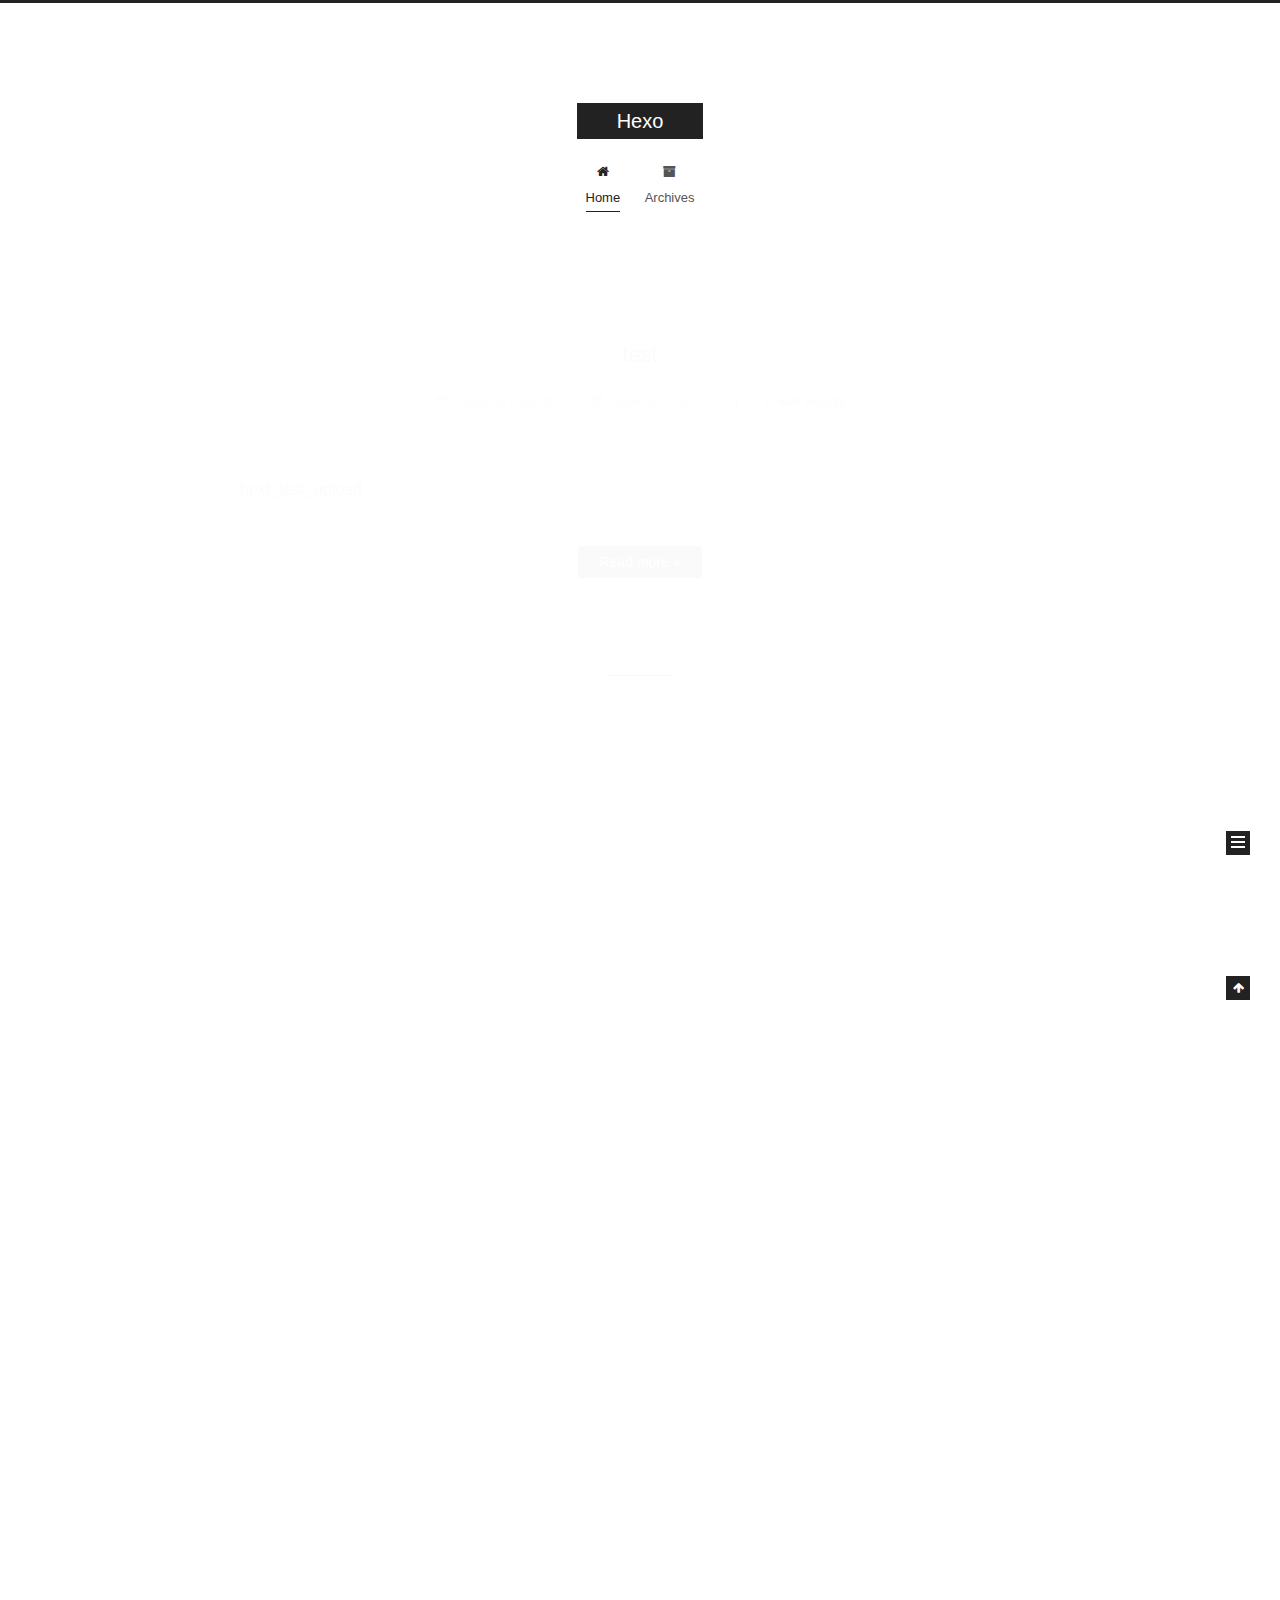
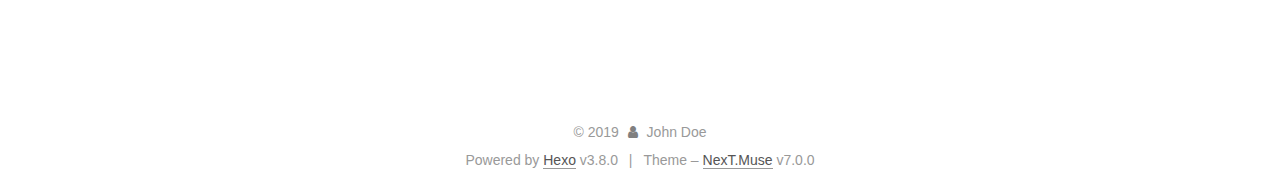
==== commit 3985b09f: "Site updated: 2019-02-04 00:55:41" ====
--- a/index.html
+++ b/index.html
@@ -336,8 +336,42 @@
             
 
             
+              
+
+              
+                
+                <span class="post-meta-divider">|</span>
+                
+
+                <span class="post-meta-item-icon">
+                  <i class="fa fa-calendar-check-o"></i>
+                </span>
+                
+                  <span class="post-meta-item-text">Edited on</span>
+                
+                <time title="Modified: 2019-02-04 00:49:10" itemprop="dateModified" datetime="2019-02-04T00:49:10+08:00">2019-02-04</time>
+              
+            
           </span>
 
+          
+            <span class="post-category">
+            
+              <span class="post-meta-divider">|</span>
+            
+              <span class="post-meta-item-icon">
+                <i class="fa fa-folder-o"></i>
+              </span>
+              
+                <span class="post-meta-item-text">In</span>
+              
+              
+                <span itemprop="about" itemscope="" itemtype="http://schema.org/Thing"><a href="/categories/web-security/" itemprop="url" rel="index"><span itemprop="name">web security</span></a></span>
+
+                
+                
+              
+            </span>
           
 
           
@@ -368,9 +402,16 @@
 
       
         
-          
-            
-          
+          hext_test_upload
+          <!--noindex-->
+          
+            <div class="post-button text-center">
+              <a class="btn" href="/2019/02/03/test/">
+                Read more &raquo;
+              </a>
+            </div>
+          
+          <!--/noindex-->
         
       
     </div>
@@ -607,7 +648,33 @@
               
 
               
-
+                
+                
+                <div class="site-state-item site-state-categories">
+                  
+                    
+                    
+                      
+                    
+                    <span class="site-state-item-count">1</span>
+                    <span class="site-state-item-name">categories</span>
+                  
+                </div>
+              
+
+              
+                
+                
+                <div class="site-state-item site-state-tags">
+                  
+                    
+                    
+                      
+                    
+                    <span class="site-state-item-count">1</span>
+                    <span class="site-state-item-name">tags</span>
+                  
+                </div>
               
             </nav>
           
--- a/css/main.css
+++ b/css/main.css
@@ -1895,7 +1895,7 @@
   width: 4px;
   height: 4px;
   border-radius: 50%;
-  background: #ff1fac;
+  background: #e4ab05;
 }
 .links-of-blogroll {
   font-size: 13px;
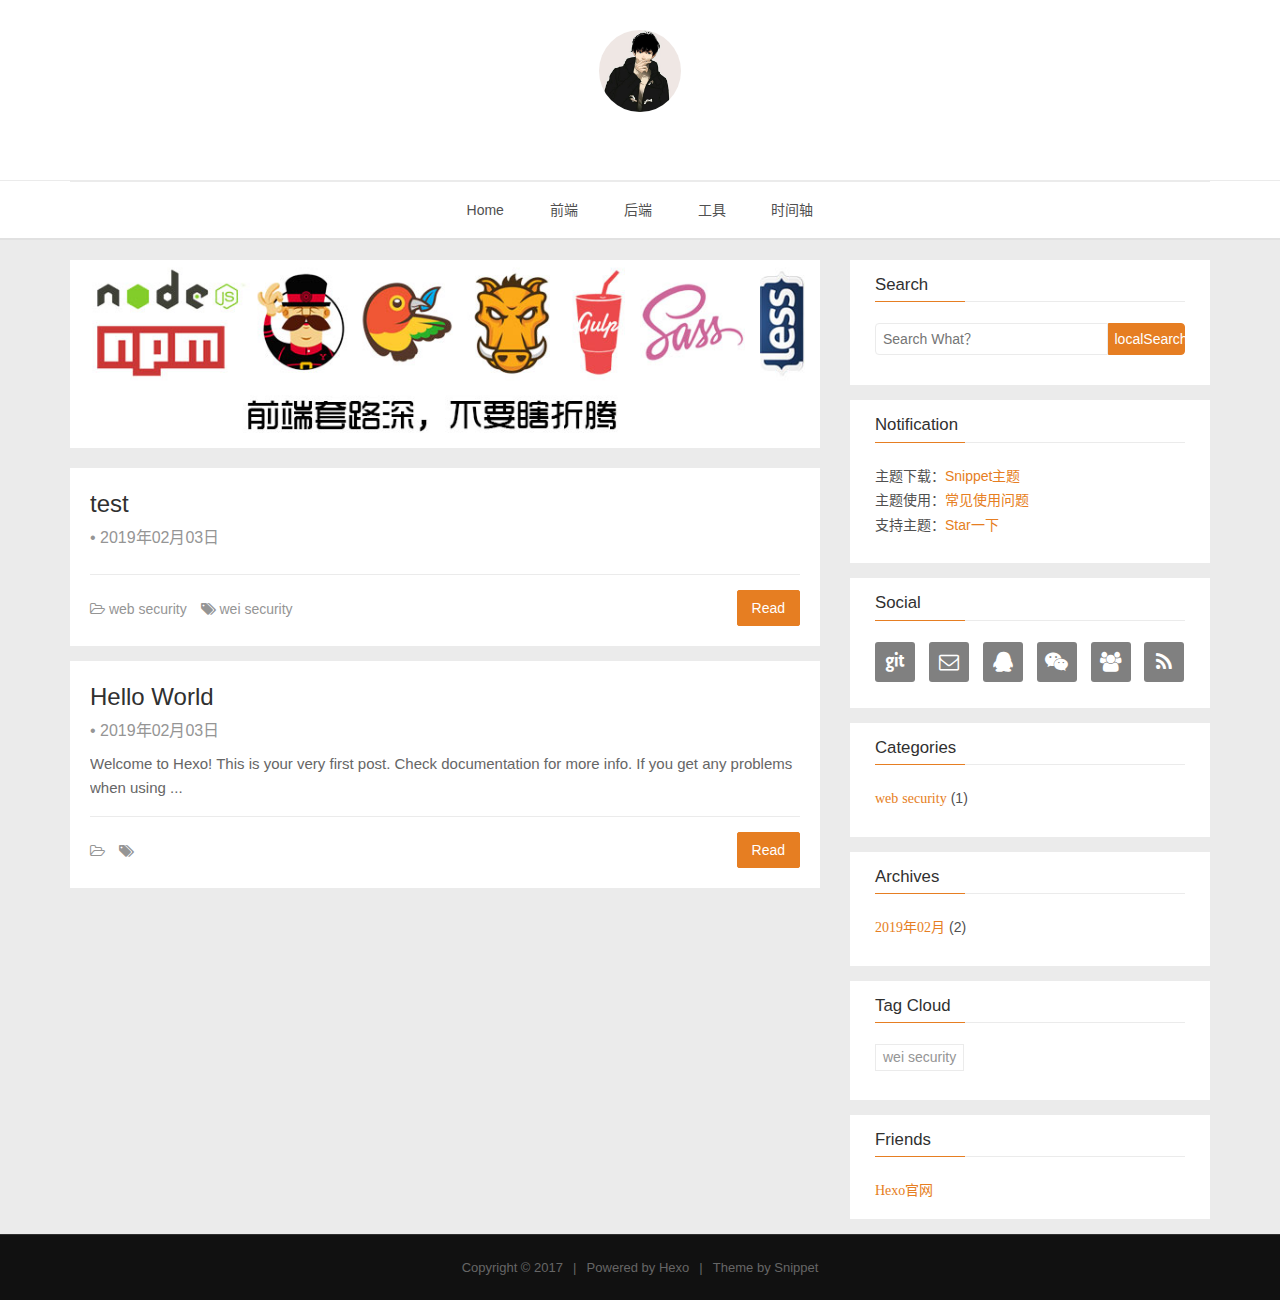
==== commit 3178f0c8: "Site updated: 2019-02-05 20:46:51" ====
--- a/index.html
+++ b/index.html
@@ -1,878 +1,430 @@
-<!DOCTYPE html>
-
-
-
-
-
-
-
-
-
-
-
-
-  
-
-
-<html class="theme-next muse use-motion" lang="">
+<!DOCTYPE HTML>
+<html lang="zh-cn">
 <head><meta name="generator" content="Hexo 3.8.0">
-  <meta charset="UTF-8">
-<meta http-equiv="X-UA-Compatible" content="IE=edge">
-<meta name="viewport" content="width=device-width, initial-scale=1, maximum-scale=2">
-<meta name="theme-color" content="#222">
-
-
-
-
-
-
-
-
-
-
-
-
-
-
-
-
-
-
-
-
-
-
-
-
-
-
-<link rel="stylesheet" href="/lib/font-awesome/css/font-awesome.min.css?v=4.6.2">
-
-<link rel="stylesheet" href="/css/main.css?v=7.0.0">
-
-
-  <link rel="apple-touch-icon" sizes="180x180" href="/images/apple-touch-icon-next.png?v=7.0.0">
-
-
-  <link rel="icon" type="image/png" sizes="32x32" href="/images/favicon-32x32-next.png?v=7.0.0">
-
-
-  <link rel="icon" type="image/png" sizes="16x16" href="/images/favicon-16x16-next.png?v=7.0.0">
-
-
-  <link rel="mask-icon" href="/images/logo.svg?v=7.0.0" color="#222">
-
-
-
-
-
-
-
-<script id="hexo.configurations">
-  var NexT = window.NexT || {};
-  var CONFIG = {
-    root: '/',
-    scheme: 'Muse',
-    version: '7.0.0',
-    sidebar: {"position":"left","display":"post","offset":12,"b2t":false,"scrollpercent":false,"onmobile":false},
-    fancybox: false,
-    fastclick: false,
-    lazyload: false,
-    tabs: true,
-    motion: {"enable":true,"async":false,"transition":{"post_block":"fadeIn","post_header":"slideDownIn","post_body":"slideDownIn","coll_header":"slideLeftIn","sidebar":"slideUpIn"}},
-    algolia: {
-      applicationID: '',
-      apiKey: '',
-      indexName: '',
-      hits: {"per_page":10},
-      labels: {"input_placeholder":"Search for Posts","hits_empty":"We didn't find any results for the search: ${query}","hits_stats":"${hits} results found in ${time} ms"}
-    }
-  };
-</script>
-
-
-  
-
-
-
-
-  <meta property="og:type" content="website">
-<meta property="og:title" content="Hexo">
-<meta property="og:url" content="http://yoursite.com/index.html">
-<meta property="og:site_name" content="Hexo">
-<meta property="og:locale" content="default">
-<meta name="twitter:card" content="summary">
-<meta name="twitter:title" content="Hexo">
-
-
-
-  <link rel="alternate" href="/atom.xml" title="Hexo" type="application/atom+xml">
-
-
-
-
-  <link rel="canonical" href="http://yoursite.com/">
-
-
-
-<script id="page.configurations">
-  CONFIG.page = {
-    sidebar: "",
-  };
-</script>
-
-  <title>Hexo</title>
-  
-
-
-
-
-
-
-
-
-
-
-
-
-  <noscript>
-  <style>
-  .use-motion .motion-element,
-  .use-motion .brand,
-  .use-motion .menu-item,
-  .sidebar-inner,
-  .use-motion .post-block,
-  .use-motion .pagination,
-  .use-motion .comments,
-  .use-motion .post-header,
-  .use-motion .post-body,
-  .use-motion .collection-title { opacity: initial; }
-
-  .use-motion .logo,
-  .use-motion .site-title,
-  .use-motion .site-subtitle {
-    opacity: initial;
-    top: initial;
-  }
-
-  .use-motion .logo-line-before i { left: initial; }
-  .use-motion .logo-line-after i { right: initial; }
-  </style>
-</noscript>
+    <!--Setting-->
+    <meta charset="UTF-8">
+    <meta name="viewport" content="width=device-width, user-scalable=no, initial-scale=1.0, maximum-scale=1.0, minimum-scale=1.0">
+    <meta http-equiv="X-UA-Compatible" content="IE=Edge,chrome=1">
+    <meta http-equiv="Cache-Control" content="no-siteapp">
+    <meta http-equiv="Cache-Control" content="no-transform">
+    <meta name="renderer" content="webkit|ie-comp|ie-stand">
+    <meta name="apple-mobile-web-app-capable" content="YT&#39;s zone">
+    <meta name="apple-mobile-web-app-status-bar-style" content="black">
+    <meta name="format-detection" content="telephone=no,email=no,adress=no">
+    <meta name="browsermode" content="application">
+    <meta name="screen-orientation" content="portrait">
+    <link rel="dns-prefetch" href="http://yoursite.com">
+    <!--SEO-->
+
+    <meta name="keywords" content="">
+
+
+    <meta name="description" content="">
+
+
+
+<meta name="robots" content="all">
+<meta name="google" content="all">
+<meta name="googlebot" content="all">
+<meta name="verify" content="all">
+
+    <!--Title-->
+
+
+<title>YT&#39;s zone</title>
+
+
+    <link rel="alternate" href="/atom.xml" title="YT&#39;s zone" type="application/atom+xml">
+
+
+    <link rel="icon" href="/favicon.ico">
+
+    
+
+
+
+<link rel="stylesheet" href="/css/bootstrap.min.css?rev=3.3.7">
+<link rel="stylesheet" href="/css/font-awesome.min.css?rev=4.5.0">
+<link rel="stylesheet" href="/css/style.css?rev=@@hash">
+
+
+
+
+    
+	<div class="hide">
+		<script type="text/javascript">
+			var cnzz_protocol = (("https:" == document.location.protocol) ? " https://" : " http://");document.write(unescape("%3Cspan class='cnzz_stat_icon_1263868967 hide' %3E%3Cscript%20src%3D%22https%3A%2F%2Fs95.cnzz.com%2Fz_stat.php%3Fweb_id%3D1272564536%22%3E%3C%2Fscript%3E%3C/span%3E%3Cscript src='" + cnzz_protocol + "s19.cnzz.com/z_stat.php%3Fid%3D1263868967%26show%3Dpic1' type='text/javascript'%3E%3C/script%3E"));
+		</script>
+	</div>
+
+
+
+
+
+
+    
 
 </head>
 
-<body itemscope="" itemtype="http://schema.org/WebPage" lang="default">
-
-  
-  
-    
-  
-
-  <div class="container sidebar-position-left 
-  page-home">
-    <div class="headband"></div>
-
-    <header id="header" class="header" itemscope="" itemtype="http://schema.org/WPHeader">
-      <div class="header-inner"><div class="site-brand-wrapper">
-  <div class="site-meta">
-    
-
-    <div class="custom-logo-site-title">
-      <a href="/" class="brand" rel="start">
-        <span class="logo-line-before"><i></i></span>
-        <span class="site-title">Hexo</span>
-        <span class="logo-line-after"><i></i></span>
-      </a>
-    </div>
-    
-    
+</html>
+<!--[if lte IE 8]>
+<style>
+    html{ font-size: 1em }
+</style>
+<![endif]-->
+<!--[if lte IE 9]>
+<div style="ie">你使用的浏览器版本过低，为了你更好的阅读体验，请更新浏览器的版本或者使用其他现代浏览器，比如Chrome、Firefox、Safari等。</div>
+<![endif]-->
+
+<body>
+    <header class="main-header" style="background-image:url(http://snippet.shenliyang.com/img/banner.jpg)">
+    <div class="main-header-box">
+        <a class="header-avatar" href="/" title="YanT">
+            <img src="/img/avatar.jpg" alt="logo头像" class="img-responsive center-block">
+        </a>
+        <div class="branding">
+        	<!--<h2 class="text-hide">Snippet主题,从未如此简单有趣</h2>-->
+            
+                 <img src="/img/branding.png" alt="Snippet 博客主题" class="img-responsive center-block">
+            
+    	</div>
+    </div>
+</header>
+    <nav class="main-navigation">
+    <div class="container">
+        <div class="row">
+            <div class="col-sm-12">
+                <div class="navbar-header"><span class="nav-toggle-button collapsed pull-right" data-toggle="collapse" data-target="#main-menu" id="mnav">
+                    <span class="sr-only"></span>
+                        <i class="fa fa-bars"></i>
+                    </span>
+                    <a class="navbar-brand" href="http://yoursite.com">YT&#39;s zone</a>
+                </div>
+                <div class="collapse navbar-collapse" id="main-menu">
+                    <ul class="menu">
+                        
+                            <li role="presentation" class="text-center">
+                                <a href="/"><i class="fa "></i>Home</a>
+                            </li>
+                        
+                            <li role="presentation" class="text-center">
+                                <a href="/categories/前端/"><i class="fa "></i>前端</a>
+                            </li>
+                        
+                            <li role="presentation" class="text-center">
+                                <a href="/categories/后端/"><i class="fa "></i>后端</a>
+                            </li>
+                        
+                            <li role="presentation" class="text-center">
+                                <a href="/categories/工具/"><i class="fa "></i>工具</a>
+                            </li>
+                        
+                            <li role="presentation" class="text-center">
+                                <a href="/archives/"><i class="fa "></i>时间轴</a>
+                            </li>
+                        
+                    </ul>
+                </div>
+            </div>
+        </div>
+    </div>
+</nav>
+    <section class="content-wrap">
+        <div class="container">
+            <div class="row">
+                <main class="col-md-8 main-content ">
+                    
+    <div class="carousel">
+        <a href="javascript:" target="_blank">
+            <img src="/./img/head-img.jpg" alt="">
+        </a>
+    </div>
+
+
+
+
+
+<article class="post">
+    
+    <div class="post-content">
+        <div class="post-head home-post-head">
+            <h1 class="post-title">
+                <a href="/2019/02/03/test/">test</a>
+            </h1>
+            <div class="post-meta">  &bull;
+                <time class="post-date" datetime="" title="">
+                    2019年02月03日
+                </time>
+            </div>
+        </div>
+        <p class="brief">
+            
+                
+            
+        </p>
+    </div>
+    
+        <footer class="post-footer clearfix">
+            <div class="pull-left tag-list">
+                <div class="post-meta">
+    
+        <span class="categories-meta fa-wrap">
+            <i class="fa fa-folder-open-o"></i>
+            <a class="category-link" href="/categories/web-security/">web security</a>
+        </span>
+    
+
+    
+        <span class="fa-wrap">
+            <i class="fa fa-tags"></i>
+            <span class="tags-meta">
+                
+                    <a class="tag-link" href="/tags/wei-security/">wei security</a>
+                
+            </span>
+        </span>
+    
+
+    
+</div>
+            </div>
+
+            <div class="post-permalink">
+                <a href="/2019/02/03/test/" class="btn btn-default">Read</a>
+            </div>
+        </footer>
+    
+</article>
+
+
+<article class="post">
+    
+    <div class="post-content">
+        <div class="post-head home-post-head">
+            <h1 class="post-title">
+                <a href="/2019/02/03/hello-world/">Hello World</a>
+            </h1>
+            <div class="post-meta">  &bull;
+                <time class="post-date" datetime="" title="">
+                    2019年02月03日
+                </time>
+            </div>
+        </div>
+        <p class="brief">
+            
+                Welcome to Hexo! This is your very first post. Check documentation for more info. If you get any problems when using ...
+            
+        </p>
+    </div>
+    
+        <footer class="post-footer clearfix">
+            <div class="pull-left tag-list">
+                <div class="post-meta">
+    
+        <span class="categories-meta fa-wrap">
+            <i class="fa fa-folder-open-o"></i>
+            
+        </span>
+    
+
+    
+        <span class="fa-wrap">
+            <i class="fa fa-tags"></i>
+            <span class="tags-meta">
+                
+            </span>
+        </span>
+    
+
+    
+</div>
+            </div>
+
+            <div class="post-permalink">
+                <a href="/2019/02/03/hello-world/" class="btn btn-default">Read</a>
+            </div>
+        </footer>
+    
+</article>
+
+
+
+
+
+
+                </main>
+                
+                    
+    <aside class="col-md-4 sidebar">
+        
+        
+    <div class="widget">
+        <h3 class="title">Search</h3>
+        <div id="search-form">
+            <div id="result-mask" class="hide"></div>
+            <div class="search-area">
+                
+                    <input id="search-key" type="search" autocomplete="off" placeholder="Search What？">
+                    <button type="button" class="search-form-submit" id="search-local">localSearch</button>
+                
+                
+            </div>
+            <div id="result-wrap" class="hide">
+                <div id="search-result"></div>
+            </div>
+            <div class="hide">
+                <template id="search-tpl">
+                    <div class="item">
+                        <a href="/{path}" title="{title}">
+                            <div class="title">{title}</div>
+                            <div class="content">{content}</div>
+                        </a>
+                    </div>
+                </template>
+            </div>
+        </div>
+    </div>
+
+        
+        
+    <div class="widget">
+        <h3 class="title">Notification</h3>
+        <div class="notification">
+            <p>
+    主题下载：<a href="https://github.com/shenliyang/hexo-theme-snippet" title="fork me" target="_blank">Snippet主题</a> <br>
+    主题使用：<a href="https://github.com/shenliyang/hexo-theme-snippet/blob/master/README.md#常见问题" title="" target="_blank">常见使用问题</a> <br>
+    支持主题：<a href="https://github.com/shenliyang/hexo-theme-snippet/stargazers">Star一下</a>
+</p>
+        </div>
+    </div>
+
+        
+        
+    <div class="widget">
+      <h3 class="title">Social</h3> 
+        <div class="content social">
+            
+	            <a href="//github.com/shenliyang" rel="external nofollow" title="Github" target="_blank">
+			    	<i class="git fa fa-git"></i>
+			    </a>
+            
+	            <a href="mailto:snippet@91h5.cc" rel="external nofollow" title="邮箱" target="_blank">
+			    	<i class="envelope-o fa fa-envelope-o"></i>
+			    </a>
+            
+	            <a href="/" rel="external nofollow" title="联系QQ" target="_blank">
+			    	<i class="qq fa fa-qq"></i>
+			    </a>
+            
+	            <a href="/" rel="external nofollow" title="微信" target="_blank">
+			    	<i class="weixin fa fa-weixin"></i>
+			    </a>
+            
+	            <a href="/" rel="external nofollow" title="QQ群" target="_blank">
+			    	<i class="users fa fa-users"></i>
+			    </a>
+            
+	            <a href="/atom.xml" rel="external nofollow" title="RSS" target="_blank">
+			    	<i class="feed fa fa-feed"></i>
+			    </a>
+            
+        </div>
+    </div>
+
+
+        
+        
+    <div class="widget">
+        <h3 class="title">Categories</h3>
+        <ul class="category-list"><li class="category-list-item"><a class="category-list-link current" href="/categories/web-security/"><i class="fa" aria-hidden="true">web security</i></a><span class="category-list-count">1</span></li></ul>
+    </div>
+
+
+        
+        
+    <div class="widget">
+        <h3 class="title">Archives</h3>
+        <ul class="archive-list"><li class="archive-list-item"><a class="archive-list-link" href="/archives/2019/02/"><i class="fa" aria-hidden="true">2019年02月</i></a><span class="archive-list-count">2</span></li></ul>
+    </div>
+
+
+        
+        
+  <div class="widget">
+    <h3 class="title">Tag Cloud</h3>
+    <div class="content tag-cloud">
+        
+            <a href="/tags/wei-security/" style="font-size: 10px;">wei security</a>
+        
+    </div>
   </div>
 
-  <div class="site-nav-toggle">
-    <button aria-label="Toggle navigation bar">
-      <span class="btn-bar"></span>
-      <span class="btn-bar"></span>
-      <span class="btn-bar"></span>
-    </button>
-  </div>
+
+        
+        
+    <div class="widget">
+        <h3 class="title">Friends</h3>
+        <div class="content friends-link">
+        
+            <a href="https://hexo.io/zh-cn/" class="fa" target="_blank">Hexo官网</a>
+        
+        </div>
+    </div>
+
+
+        
+    </aside>
+
+                
+            </div>
+        </div>
+    </section>
+    <footer class="main-footer">
+    <div class="container">
+        <div class="row">
+        </div>
+    </div>
+</footer>
+
+<a id="back-to-top" class="icon-btn hide">
+	<i class="fa fa-chevron-up"></i>
+</a>
+
+
+
+
+    <div class="copyright">
+    <div class="container">
+        <div class="row">
+            <div class="col-sm-12">
+                <div class="busuanzi">
+    
 </div>
 
-
-
-<nav class="site-nav">
-  
-    <ul id="menu" class="menu">
-      
-        
-        
-        
-          
-          <li class="menu-item menu-item-home menu-item-active">
-
-    
-    
-    
-      
-    
-
-    
-
-    <a href="/" rel="section"><i class="menu-item-icon fa fa-fw fa-home"></i> <br>Home</a>
-
-  </li>
-        
-        
-        
-          
-          <li class="menu-item menu-item-archives">
-
-    
-    
-    
-      
-    
-
-    
-
-    <a href="/archives/" rel="section"><i class="menu-item-icon fa fa-fw fa-archive"></i> <br>Archives</a>
-
-  </li>
-
-      
-      
-    </ul>
-  
-
-  
-    
-
-  
-
-  
-</nav>
-
-
-
-  
-
-
-
+            </div>
+            <div class="col-sm-12">
+                <span>Copyright &copy; 2017
+                </span> |
+                <span>
+                    Powered by <a href="//hexo.io" class="copyright-links" target="_blank" rel="nofollow">Hexo</a>
+                </span> |
+                <span>
+                    Theme by <a href="//github.com/shenliyang/hexo-theme-snippet.git" class="copyright-links" target="_blank" rel="nofollow">Snippet</a>
+                </span>
+            </div>
+        </div>
+    </div>
 </div>
-    </header>
-
-    
-
-
-    <main id="main" class="main">
-      <div class="main-inner">
-        <div class="content-wrap">
-          
-          <div id="content" class="content">
-            
-  <section id="posts" class="posts-expand">
-    
-      
-
-  
-
-  
-  
-  
-
-  
-
-  <article class="post post-type-normal" itemscope="" itemtype="http://schema.org/Article">
-  
-  
-  
-  <div class="post-block">
-    <link itemprop="mainEntityOfPage" href="http://yoursite.com/2019/02/03/test/">
-
-    <span hidden itemprop="author" itemscope="" itemtype="http://schema.org/Person">
-      <meta itemprop="name" content="John Doe">
-      <meta itemprop="description" content="">
-      <meta itemprop="image" content="/images/avatar.gif">
-    </span>
-
-    <span hidden itemprop="publisher" itemscope="" itemtype="http://schema.org/Organization">
-      <meta itemprop="name" content="Hexo">
-    </span>
-
-    
-      <header class="post-header">
-
-        
-        
-          <h1 class="post-title" itemprop="name headline">
-                
-                
-                <a href="/2019/02/03/test/" class="post-title-link" itemprop="url">test</a>
-              
-            
-          </h1>
-        
-
-        <div class="post-meta">
-          <span class="post-time">
-
-            
-            
-            
-
-            
-              <span class="post-meta-item-icon">
-                <i class="fa fa-calendar-o"></i>
-              </span>
-              
-                <span class="post-meta-item-text">Posted on</span>
-              
-
-              
-                
-              
-
-              <time title="Created: 2019-02-03 23:47:20" itemprop="dateCreated datePublished" datetime="2019-02-03T23:47:20+08:00">2019-02-03</time>
-            
-
-            
-              
-
-              
-                
-                <span class="post-meta-divider">|</span>
-                
-
-                <span class="post-meta-item-icon">
-                  <i class="fa fa-calendar-check-o"></i>
-                </span>
-                
-                  <span class="post-meta-item-text">Edited on</span>
-                
-                <time title="Modified: 2019-02-04 00:49:10" itemprop="dateModified" datetime="2019-02-04T00:49:10+08:00">2019-02-04</time>
-              
-            
-          </span>
-
-          
-            <span class="post-category">
-            
-              <span class="post-meta-divider">|</span>
-            
-              <span class="post-meta-item-icon">
-                <i class="fa fa-folder-o"></i>
-              </span>
-              
-                <span class="post-meta-item-text">In</span>
-              
-              
-                <span itemprop="about" itemscope="" itemtype="http://schema.org/Thing"><a href="/categories/web-security/" itemprop="url" rel="index"><span itemprop="name">web security</span></a></span>
-
-                
-                
-              
-            </span>
-          
-
-          
-            
-            
-          
-
-          
-          
-
-          
-
-          
-
-          
-
-        </div>
-      </header>
-    
-
-    
-    
-    
-    <div class="post-body" itemprop="articleBody">
-
-      
-      
-
-      
-        
-          hext_test_upload
-          <!--noindex-->
-          
-            <div class="post-button text-center">
-              <a class="btn" href="/2019/02/03/test/">
-                Read more &raquo;
-              </a>
-            </div>
-          
-          <!--/noindex-->
-        
-      
-    </div>
-
-    
-
-    
-    
-    
-
-    
-
-    
-      
-    
-    
-
-    
-
-    <footer class="post-footer">
-      
-
-      
-
-      
-
-      
-      
-        <div class="post-eof"></div>
-      
-    </footer>
-  </div>
-  
-  
-  
-  </article>
-
-
-    
-      
-
-  
-
-  
-  
-  
-
-  
-
-  <article class="post post-type-normal" itemscope="" itemtype="http://schema.org/Article">
-  
-  
-  
-  <div class="post-block">
-    <link itemprop="mainEntityOfPage" href="http://yoursite.com/2019/02/03/hello-world/">
-
-    <span hidden itemprop="author" itemscope="" itemtype="http://schema.org/Person">
-      <meta itemprop="name" content="John Doe">
-      <meta itemprop="description" content="">
-      <meta itemprop="image" content="/images/avatar.gif">
-    </span>
-
-    <span hidden itemprop="publisher" itemscope="" itemtype="http://schema.org/Organization">
-      <meta itemprop="name" content="Hexo">
-    </span>
-
-    
-      <header class="post-header">
-
-        
-        
-          <h1 class="post-title" itemprop="name headline">
-                
-                
-                <a href="/2019/02/03/hello-world/" class="post-title-link" itemprop="url">Hello World</a>
-              
-            
-          </h1>
-        
-
-        <div class="post-meta">
-          <span class="post-time">
-
-            
-            
-            
-
-            
-              <span class="post-meta-item-icon">
-                <i class="fa fa-calendar-o"></i>
-              </span>
-              
-                <span class="post-meta-item-text">Posted on</span>
-              
-
-              
-                
-              
-
-              <time title="Created: 2019-02-03 22:37:37" itemprop="dateCreated datePublished" datetime="2019-02-03T22:37:37+08:00">2019-02-03</time>
-            
-
-            
-          </span>
-
-          
-
-          
-            
-            
-          
-
-          
-          
-
-          
-
-          
-
-          
-
-        </div>
-      </header>
-    
-
-    
-    
-    
-    <div class="post-body" itemprop="articleBody">
-
-      
-      
-
-      
-        
-          
-            <p>Welcome to <a href="https://hexo.io/" target="_blank" rel="noopener">Hexo</a>! This is your very first post. Check <a href="https://hexo.io/docs/" target="_blank" rel="noopener">documentation</a> for more info. If you get any problems when using Hexo, you can find the answer in <a href="https://hexo.io/docs/troubleshooting.html" target="_blank" rel="noopener">troubleshooting</a> or you can ask me on <a href="https://github.com/hexojs/hexo/issues" target="_blank" rel="noopener">GitHub</a>.</p>
-<h2 id="Quick-Start"><a href="#Quick-Start" class="headerlink" title="Quick Start"></a>Quick Start</h2><h3 id="Create-a-new-post"><a href="#Create-a-new-post" class="headerlink" title="Create a new post"></a>Create a new post</h3><figure class="highlight bash"><table><tr><td class="gutter"><pre><span class="line">1</span><br></pre></td><td class="code"><pre><span class="line">$ hexo new <span class="string">"My New Post"</span></span><br></pre></td></tr></table></figure>
-<p>More info: <a href="https://hexo.io/docs/writing.html" target="_blank" rel="noopener">Writing</a></p>
-<h3 id="Run-server"><a href="#Run-server" class="headerlink" title="Run server"></a>Run server</h3><figure class="highlight bash"><table><tr><td class="gutter"><pre><span class="line">1</span><br></pre></td><td class="code"><pre><span class="line">$ hexo server</span><br></pre></td></tr></table></figure>
-<p>More info: <a href="https://hexo.io/docs/server.html" target="_blank" rel="noopener">Server</a></p>
-<h3 id="Generate-static-files"><a href="#Generate-static-files" class="headerlink" title="Generate static files"></a>Generate static files</h3><figure class="highlight bash"><table><tr><td class="gutter"><pre><span class="line">1</span><br></pre></td><td class="code"><pre><span class="line">$ hexo generate</span><br></pre></td></tr></table></figure>
-<p>More info: <a href="https://hexo.io/docs/generating.html" target="_blank" rel="noopener">Generating</a></p>
-<h3 id="Deploy-to-remote-sites"><a href="#Deploy-to-remote-sites" class="headerlink" title="Deploy to remote sites"></a>Deploy to remote sites</h3><figure class="highlight bash"><table><tr><td class="gutter"><pre><span class="line">1</span><br></pre></td><td class="code"><pre><span class="line">$ hexo deploy</span><br></pre></td></tr></table></figure>
-<p>More info: <a href="https://hexo.io/docs/deployment.html" target="_blank" rel="noopener">Deployment</a></p>
-
-          
-        
-      
-    </div>
-
-    
-
-    
-    
-    
-
-    
-
-    
-      
-    
-    
-
-    
-
-    <footer class="post-footer">
-      
-
-      
-
-      
-
-      
-      
-        <div class="post-eof"></div>
-      
-    </footer>
-  </div>
-  
-  
-  
-  </article>
-
-
-    
-  </section>
-
-  
-
-
-          </div>
-          
-
-        </div>
-        
-          
-  
-  <div class="sidebar-toggle">
-    <div class="sidebar-toggle-line-wrap">
-      <span class="sidebar-toggle-line sidebar-toggle-line-first"></span>
-      <span class="sidebar-toggle-line sidebar-toggle-line-middle"></span>
-      <span class="sidebar-toggle-line sidebar-toggle-line-last"></span>
-    </div>
-  </div>
-
-  <aside id="sidebar" class="sidebar">
-    
-    <div class="sidebar-inner">
-
-      
-
-      
-
-      <div class="site-overview-wrap sidebar-panel sidebar-panel-active">
-        <div class="site-overview">
-          <div class="site-author motion-element" itemprop="author" itemscope="" itemtype="http://schema.org/Person">
-            
-              <p class="site-author-name" itemprop="name">John Doe</p>
-              <p class="site-description motion-element" itemprop="description"></p>
-          </div>
-
-          
-            <nav class="site-state motion-element">
-              
-                <div class="site-state-item site-state-posts">
-                
-                  <a href="/archives/">
-                
-                    <span class="site-state-item-count">2</span>
-                    <span class="site-state-item-name">posts</span>
-                  </a>
-                </div>
-              
-
-              
-                
-                
-                <div class="site-state-item site-state-categories">
-                  
-                    
-                    
-                      
-                    
-                    <span class="site-state-item-count">1</span>
-                    <span class="site-state-item-name">categories</span>
-                  
-                </div>
-              
-
-              
-                
-                
-                <div class="site-state-item site-state-tags">
-                  
-                    
-                    
-                      
-                    
-                    <span class="site-state-item-count">1</span>
-                    <span class="site-state-item-name">tags</span>
-                  
-                </div>
-              
-            </nav>
-          
-
-          
-            <div class="feed-link motion-element">
-              <a href="/atom.xml" rel="alternate">
-                <i class="fa fa-rss"></i>
-                RSS
-              </a>
-            </div>
-          
-
-          
-
-          
-
-          
-          
-
-          
-            
-          
-          
-
-        </div>
-      </div>
-
-      
-
-      
-
-    </div>
-  </aside>
-
-
-        
-      </div>
-    </main>
-
-    <footer id="footer" class="footer">
-      <div class="footer-inner">
-        <div class="copyright">&copy; <span itemprop="copyrightYear">2019</span>
-  <span class="with-love" id="animate">
-    <i class="fa fa-user"></i>
-  </span>
-  <span class="author" itemprop="copyrightHolder">John Doe</span>
-
-  
-
-  
-</div>
-
-
-  <div class="powered-by">Powered by <a href="https://hexo.io" class="theme-link" rel="noopener" target="_blank">Hexo</a> v3.8.0</div>
-
-
-
-  <span class="post-meta-divider">|</span>
-
-
-
-  <div class="theme-info">Theme – <a href="https://theme-next.org" class="theme-link" rel="noopener" target="_blank">NexT.Muse</a> v7.0.0</div>
-
-
-
-
-        
-
-
-
-
-
-
-
-
-        
-      </div>
-    </footer>
-
-    
-      <div class="back-to-top">
-        <i class="fa fa-arrow-up"></i>
-        
-      </div>
-    
-
-    
-
-    
-
-    
-  </div>
-
-  
-
-<script>
-  if (Object.prototype.toString.call(window.Promise) !== '[object Function]') {
-    window.Promise = null;
-  }
-</script>
-
-
-
-
-
-
-
-
-
-
-
-
-
-
-
-
-
-
-
-
-
-
-
-
-
-
-  
-  <script src="/lib/jquery/index.js?v=2.1.3"></script>
-
-  
-  <script src="/lib/velocity/velocity.min.js?v=1.2.1"></script>
-
-  
-  <script src="/lib/velocity/velocity.ui.min.js?v=1.2.1"></script>
-
-
-  
-
-
-  <script src="/js/src/utils.js?v=7.0.0"></script>
-
-  <script src="/js/src/motion.js?v=7.0.0"></script>
-
-
-
-  
-  
-
-
-  <script src="/js/src/schemes/muse.js?v=7.0.0"></script>
-
-
-
-  
-
-  
-
-
-  <script src="/js/src/bootstrap.js?v=7.0.0"></script>
-
-
-
-  
-
-
-
-  
-
-
-
-
-
-  
-
-  
-
-  
-
-  
-
-  
-
-  
-
-  
-
-  
-
-  
-
-  
-
-  
-
-  
-
-  
+
+
+	<script src="/js/search.js?rev=@@hash"></script>
+
+
+
+
+
+
+<script src="/js/app.js?rev=@@hash"></script>
 
 </body>
-</html>
+</html>--- a/css/style.css
+++ b/css/style.css
@@ -0,0 +1,1600 @@
+/*! style.css v1.2.0 | MIT License | github.com/shenliyang */
+/*====================================================
+    COLOR VARIABLE FOR THEME
+====================================================*/
+/* _variable.less */
+/*====================================================
+    MIXINS FOR THEME
+====================================================*/
+/* _mixins.less */
+@-webkit-keyframes masked-animation {
+  0% {
+    background-position: 0 0;
+  }
+  to {
+    background-position: -100% 0;
+  }
+}
+@keyframes masked-animation {
+  0% {
+    background-position: 0 0;
+  }
+  to {
+    background-position: -100% 0;
+  }
+}
+/*====================================================
+    common styles
+====================================================*/
+html {
+  color: #505050;
+  line-height: 1.75em;
+  background: #ebebeb;
+  position: relative;
+  font-family: "Helvetica Neue", Helvetica, Arial, "Hiragino Sans GB", "Hiragino Sans GB W3", "WenQuanYi Micro Hei", "Microsoft YaHei UI", "Microsoft YaHei", sans-serif;
+}
+body {
+  color: #505050;
+  line-height: 1.75em;
+  background: #ebebeb;
+  position: relative;
+  font-family: "Helvetica Neue", Helvetica, Arial, "Hiragino Sans GB", "Hiragino Sans GB W3", "WenQuanYi Micro Hei", "Microsoft YaHei UI", "Microsoft YaHei", sans-serif;
+}
+h1,
+h2,
+h3,
+h4,
+h5,
+h6 {
+  font-weight: 400;
+  color: #303030;
+}
+h1 {
+  font-size: 2em;
+}
+h2 {
+  font-size: 1.5em;
+}
+h3 {
+  font-size: 1.2em;
+}
+h4 {
+  font-size: 1em;
+}
+h5 {
+  font-size: 0.75em;
+}
+h6 {
+  font-size: 0.5em;
+}
+a {
+  color: #e67e22;
+  outline: none;
+}
+a:hover {
+  color: #e67e22;
+}
+a:active {
+  outline: none;
+}
+a:focus {
+  outline: none;
+}
+a img {
+  outline: none;
+}
+.btn {
+  padding: 7px 14px;
+  -webkit-border-radius: 2px;
+  -moz-border-radius: 2px;
+  border-radius: 2px;
+}
+.btn-default {
+  border: 1px solid #e67e22;
+  background: #e67e22;
+  color: #fff;
+  -webkit-transition: all 0.2s ease-in-out;
+  transition: all 0.2s ease-in-out;
+}
+.btn-default:hover {
+  border: 1px solid #303030;
+  background: #303030;
+  color: #fff;
+}
+.btn-default:focus {
+  outline: none;
+}
+.btn-default[disabled] {
+  border: 1px solid #303030;
+  background: #303030;
+  color: #fff;
+}
+input[type="search"] {
+  box-sizing: border-box;
+  width: 75%;
+  height: 32px;
+  line-height: 16px;
+  padding: 7px 11px 7px 7px;
+  border-radius: 4px 0 0 4px;
+  margin-bottom: 1em;
+  border: 1px solid #ebebeb;
+  -webkit-transition: all 0.2s;
+  transition: all 0.2s;
+}
+input[type="search"]:focus {
+  border: 1px solid #e67e22;
+  outline: none;
+}
+input[type="text"] {
+  padding: 7px 7px;
+  border: 1px solid #ebebeb;
+  -webkit-border-radius: 2px;
+  -moz-border-radius: 2px;
+  border-radius: 2px;
+  -webkit-transition: all 0.2s;
+  transition: all 0.2s;
+}
+input[type="text"]:focus {
+  border: 1px solid #e67e22;
+  outline: none;
+}
+input[type="url"] {
+  padding: 7px 7px;
+  border: 1px solid #ebebeb;
+  -webkit-border-radius: 2px;
+  -moz-border-radius: 2px;
+  border-radius: 2px;
+  -webkit-transition: all 0.2s;
+  transition: all 0.2s;
+}
+input[type="url"]:focus {
+  border: 1px solid #e67e22;
+  outline: none;
+}
+input[type="email"] {
+  padding: 7px 7px;
+  border: 1px solid #ebebeb;
+  -webkit-border-radius: 2px;
+  -moz-border-radius: 2px;
+  border-radius: 2px;
+  -webkit-transition: all 0.2s;
+  transition: all 0.2s;
+}
+input[type="email"]:focus {
+  border: 1px solid #e67e22;
+  outline: none;
+}
+textarea {
+  padding: 7px 7px;
+  border: 1px solid #ebebeb;
+  -webkit-border-radius: 2px;
+  -moz-border-radius: 2px;
+  border-radius: 2px;
+  -webkit-transition: all 0.2s;
+  transition: all 0.2s;
+}
+textarea:focus {
+  border: 1px solid #e67e22;
+  outline: none;
+}
+blockquote {
+  border-left: 4px solid #e67e22;
+  background-color: #f9f9f9;
+}
+pre {
+  padding: 0;
+  background: none;
+  border: none;
+}
+::-moz-selection {
+  color: #fff;
+  background: #e67e22;
+  text-shadow: none;
+}
+::selection {
+  color: #fff;
+  background: #e67e22;
+  text-shadow: none;
+}
+.ie {
+  position: fixed;
+  z-index: 9999;
+  left: 0;
+  top: 0;
+  width: 100%;
+  height: 70px;
+  text-align: center;
+  line-height: 70px;
+  background-color: #f9f9f9;
+  color: #f0ad4e;
+  border-bottom: 1px solid #303030;
+  text-overflow: ellipsis;
+  overflow: hidden;
+  white-space: nowrap;
+}
+#process {
+  position: fixed;
+  width: 0;
+  height: 2px;
+  background-color: #e67e22;
+  top: -1px;
+  left: 0;
+  -webkit-border-radius: 2px;
+  -moz-border-radius: 2px;
+  border-radius: 2px;
+  -webkit-transition: width 1s ease;
+  transition: width 1s ease;
+  z-index: 99;
+}
+.carousel {
+  margin-bottom: 20px;
+}
+.carousel img {
+  width: 100%;
+}
+/*====================================================
+    header
+====================================================*/
+.main-header {
+  position: relative;
+  text-align: center;
+  line-height: 0;
+  height: 180px;
+  width: 100%;
+  background: #fff url(http://7xpw2b.com1.z0.glb.clouddn.com/hexo-sinppet/img/banner.jpg);
+  background-repeat: repeat;
+  overflow: hidden;
+}
+.main-header .banneriframe {
+  width: 100%;
+  height: 100%;
+  border-width: 0px;
+}
+.main-header .main-header-box {
+  position: relative;
+  width: 100%;
+  padding-top: 30px;
+}
+.main-header .main-header-box a.header-avatar img {
+  width: 82px;
+  height: 82px;
+  max-width: 100%;
+  border-radius: 50%;
+}
+.main-header .main-header-box a.header-avatar:hover {
+  text-decoration: none;
+}
+.main-header .main-header-box .branding {
+  padding-top: 15px;
+}
+.main-header .main-header-box .branding h2 {
+  font-family: "STXingkai", "KaiTi", "Microsoft YaHei", "SimSun", sans-serif;
+  width: 320px;
+  margin: 0 auto;
+  letter-spacing: 3px;
+  color: #e67e22;
+  text-overflow: ellipsis;
+  overflow: hidden;
+  white-space: nowrap;
+  background-image: -webkit-linear-gradient(left, #cddc39, #e67e22 25%, #cddc39 50%, #e67e22 75%, #cddc39) !important;
+  -webkit-text-fill-color: transparent!important;
+  -webkit-background-clip: text!important;
+  background-size: 200% 100%!important;
+  animation: masked-animation 2s infinite linear !important;
+}
+.main-header .main-header-box .branding h2:hover {
+  animation: masked-animation 1s infinite linear !important;
+  text-decoration: none;
+}
+.home-template .main-header {
+  padding-top: 62px;
+  padding-bottom: 62px;
+  background-repeat: no-repeat;
+  background-position: center 20%;
+  -webkit-background-size: cover;
+  background-size: cover;
+}
+/* main-navigation */
+.main-navigation {
+  text-align: center;
+  background: #fff;
+  border-top: 1px solid #ebebeb;
+  margin-bottom: 20px;
+  border-bottom: 2px solid #e1e1e1;
+}
+.main-navigation .navbar-collapse {
+  border-top: 1px solid #ebebeb;
+}
+.main-navigation .navbar-brand {
+  max-width: 90%;
+  text-overflow: ellipsis;
+  overflow: hidden;
+  white-space: nowrap;
+  padding: 19px 0 0 0;
+  font-size: 14px;
+  color: #505050;
+  display: none;
+}
+.main-navigation .menu {
+  padding: 0;
+  margin: 0;
+}
+.main-navigation .menu li {
+  list-style: none;
+  display: inline-block;
+  position: relative;
+}
+.main-navigation .menu li a {
+  color: #505050;
+  line-height: 4em;
+  display: block;
+  padding: 0 21px;
+}
+.main-navigation .menu li:hover > a {
+  color: #e67e22;
+  text-decoration: none;
+}
+.main-navigation .menu li:hover ul {
+  visibility: visible;
+  opacity: 1;
+  filter: alpha(opacity=100);
+  top: 100%;
+}
+.main-navigation .menu li ul {
+  visibility: hidden;
+  background: #fff;
+  text-align: left;
+  padding: 7px 0px;
+  margin: 0;
+  position: absolute;
+  left: 0;
+  top: 120%;
+  width: 200px;
+  z-index: 999;
+  opacity: 0;
+  filter: alpha(opacity=0);
+  -webkit-transition: all 0.2s ease;
+  transition: all 0.2s ease;
+}
+.main-navigation .menu li ul li {
+  display: block;
+  margin: 0;
+}
+.main-navigation .menu li ul li a {
+  line-height: 2.5em;
+  color: #505050;
+}
+.main-navigation .menu li ul:hover > a {
+  color: #e67e22;
+}
+.main-navigation .menu li.nav-current {
+  border-bottom: 2px solid #e67e22;
+  margin-bottom: -2px;
+}
+.main-navigation .navbar-header {
+  text-align: center;
+}
+.main-navigation .navbar-header i {
+  height: 56px;
+  line-height: 56px;
+  font-size: 2em;
+  cursor: pointer;
+}
+.main-navigation .navbar-header i:hover {
+  color: #e67e22;
+}
+/*====================================================
+    main post area
+====================================================*/
+#main {
+  background: #fff;
+  padding: 10px 0;
+  margin-bottom: 10px;
+}
+.post {
+  padding: 20px;
+  background: #fff;
+  margin-bottom: 15px;
+  position: relative;
+  overflow: hidden;
+}
+.post .featured {
+  position: absolute;
+  background: #e67e22;
+  color: #fff;
+  text-align: center;
+  top: -12px;
+  right: -32px;
+  width: 80px;
+  height: 40px;
+  line-height: 54px;
+  transform: rotate(45deg);
+}
+.post .featured i {
+  transform: rotate(-45deg);
+}
+.post .post-head {
+  margin-bottom: 0.5em;
+  text-align: center;
+}
+.post .post-head .post-title {
+  font-size: 1.5em;
+  line-height: 1.35em;
+  margin: 0;
+}
+.post .post-head .post-title a {
+  color: #303030;
+}
+.post .post-head .post-title a:hover {
+  text-decoration: none;
+  color: #e67e22;
+}
+.post .post-head .post-title a:focus {
+  text-decoration: none;
+  color: #e67e22;
+}
+.post .post-head p.warning {
+  color: #f0ad4e;
+}
+.post .post-head .post-meta {
+  color: #959595;
+  margin: 5px 0;
+}
+.post .post-head .post-meta span {
+  margin-right: 5px;
+  white-space: nowrap;
+}
+.post .post-head .post-meta span a {
+  color: #959595;
+  margin-left: 3px;
+}
+.post .post-head .post-meta span a:hover {
+  color: #e67e22;
+}
+.post .post-media {
+  position: relative;
+  margin-right: 15px;
+  width: 220px;
+  height: 160px;
+  float: left;
+  overflow: hidden;
+}
+.post .post-media img {
+  width: 100%;
+  height: 100%;
+}
+.post .post-content .home-post-head {
+  text-align: left;
+}
+.post .post-content p.brief {
+  overflow: hidden;
+  color: #666666;
+}
+.post .post-body {
+  margin-top: 15px;
+  padding: 25px 0;
+  border-top: 1px solid #eee;
+  overflow: hidden;
+}
+.post .post-body p {
+  font-size: 1em;
+  line-height: 1.5;
+}
+.post .post-body p img {
+  max-width: 100%;
+}
+.post .post-footer {
+  margin-top: 15px;
+  padding-top: 15px;
+  border-top: 1px solid #ebebeb;
+}
+.post .post-footer .tag-list {
+  color: #959595;
+  line-height: 28px;
+}
+.post .post-footer .tag-list .post-meta {
+  margin-top: 5px;
+}
+.post .post-footer .tag-list .post-meta .fa-wrap {
+  margin-right: 10px;
+}
+.post .post-footer .tag-list .tags-meta a:nth-child(n+2) {
+  margin-left: 4px;
+}
+.post .post-footer .tag-list a {
+  color: #959595;
+}
+.post .post-footer .tag-list a:hover {
+  color: #e67e22;
+}
+.post .post-footer .post-permalink {
+  text-align: right;
+}
+/*====================================================
+  main post content
+====================================================*/
+.post-content {
+  font: 400 16px/1.62 "Georgia", "Xin Gothic", "Hiragino Sans GB", "Droid Sans Fallback", "Microsoft YaHei", sans-serif;
+  color: #333;
+}
+.post-content h1 {
+  font-family: "Georgia", "Xin Gothic", "Hiragino Sans GB", "Droid Sans Fallback", "Microsoft YaHei", "SimSun", sans-serif;
+  color: #333;
+  font-size: 1.8em;
+  margin: 0.67em 0;
+}
+.post-content h2 {
+  font-family: "Georgia", "Xin Gothic", "Hiragino Sans GB", "Droid Sans Fallback", "Microsoft YaHei", "SimSun", sans-serif;
+  color: #333;
+  font-size: 1.5em;
+  margin: 0.83em 0;
+}
+.post-content h3 {
+  font-family: "Georgia", "Xin Gothic", "Hiragino Sans GB", "Droid Sans Fallback", "Microsoft YaHei", "SimSun", sans-serif;
+  color: #333;
+  font-size: 1.17em;
+  margin: 1em 0;
+}
+.post-content h4 {
+  font-family: "Georgia", "Xin Gothic", "Hiragino Sans GB", "Droid Sans Fallback", "Microsoft YaHei", "SimSun", sans-serif;
+  color: #333;
+  font-size: 1em;
+  margin: 1.6em 0 1em 0;
+}
+.post-content h5 {
+  font-family: "Georgia", "Xin Gothic", "Hiragino Sans GB", "Droid Sans Fallback", "Microsoft YaHei", "SimSun", sans-serif;
+  color: #333;
+  font-size: 1em;
+  margin: 1.6em 0 1em 0;
+}
+.post-content h6 {
+  font-family: "Georgia", "Xin Gothic", "Hiragino Sans GB", "Droid Sans Fallback", "Microsoft YaHei", "SimSun", sans-serif;
+  color: #333;
+  font-size: 1em;
+  margin: 1.6em 0 1em 0;
+  font-weight: 500;
+}
+.post-content > h1 {
+  margin-top: 0;
+  font-size: 2em;
+}
+.post-content p {
+  font-size: 15px;
+}
+.post-content a {
+  word-wrap: break-word;
+}
+.post-content a img {
+  border: none;
+}
+.post-content strong {
+  font-weight: 700;
+  color: #333;
+}
+.post-content b {
+  font-weight: 700;
+  color: #333;
+}
+.post-content em {
+  font-style: italic;
+  color: #333;
+}
+.post-content i {
+  font-style: italic;
+  color: #333;
+}
+.post-content img {
+  max-width: 100%;
+  height: auto;
+  margin: 0.2em 0;
+}
+.post-content figure {
+  position: relative;
+  clear: both;
+  outline: 0;
+  margin: 10px 0;
+}
+.post-content figure img {
+  display: block;
+  max-width: 100%;
+  margin: auto auto 4px;
+  -moz-box-sizing: border-box;
+  -webkit-box-sizing: border-box;
+  box-sizing: border-box;
+}
+.post-content figure figcaption {
+  position: relative;
+  width: 100%;
+  text-align: center;
+  left: 0;
+  margin-top: 10px;
+  font-weight: 400;
+  font-size: 14px;
+  color: #666666;
+}
+.post-content figure figcaption a {
+  text-decoration: none;
+  color: #666666;
+}
+.post-content figure iframe {
+  margin: auto;
+}
+.post-content hr {
+  border-top: #dededc 1px solid;
+}
+.post-content blockquote {
+  margin: 0 0 1.64em 0;
+  border-left: 3px solid #e67e22;
+  padding-left: 12px;
+  color: #666666;
+}
+.post-content blockquote a {
+  color: #666666;
+}
+.post-content ul {
+  margin: 0 0 24px 6px;
+  padding-left: 16px;
+  list-style-type: square;
+}
+.post-content ol {
+  margin: 0 0 24px 6px;
+  padding-left: 16px;
+  list-style-type: decimal;
+}
+.post-content li {
+  margin-bottom: 0.2em;
+}
+.post-content li ul {
+  margin-top: 0;
+  margin-bottom: 0;
+  margin-left: 14px;
+  list-style-type: disc;
+}
+.post-content li ul ul {
+  list-style-type: circle;
+}
+.post-content li ol {
+  margin-top: 0;
+  margin-bottom: 0;
+  margin-left: 14px;
+}
+.post-content li p {
+  margin: 0.4em 0 0.6em;
+}
+.post-content .unstyled {
+  list-style-type: none;
+  margin: 0;
+  padding: 0;
+}
+.post-content code {
+  color: #808080;
+  font-size: 0.96em;
+  background-color: #f9f9f9;
+  padding: 1px 2px;
+  border: 1px solid #dadada;
+  -webkit-border-radius: 2px;
+  -moz-border-radius: 2px;
+  border-radius: 2px;
+  font-family: Menlo, Monaco, Consolas, "Courier New", monospace;
+  word-wrap: break-word;
+}
+.post-content tt {
+  color: #808080;
+  font-size: 0.96em;
+  background-color: #f9f9f9;
+  padding: 1px 2px;
+  border: 1px solid #dadada;
+  -webkit-border-radius: 2px;
+  -moz-border-radius: 2px;
+  border-radius: 2px;
+  font-family: Menlo, Monaco, Consolas, "Courier New", monospace;
+  word-wrap: break-word;
+}
+.post-content pre {
+  margin: 1.64em 0;
+  border: none;
+  border-left: 3px solid #dadada;
+  padding-left: 10px;
+  overflow: auto;
+  line-height: 1.5;
+  font-family: Menlo, Monaco, Consolas, "Courier New", monospace;
+  color: #808080;
+  background-color: #f9f9f9;
+}
+.post-content pre code {
+  color: #808080;
+  border: none;
+  background: none;
+  padding: 0;
+}
+.post-content pre tt {
+  color: #808080;
+  border: none;
+  background: none;
+  padding: 0;
+}
+.post-content table {
+  width: 100%;
+  max-width: 100%;
+  border-collapse: collapse;
+  border-spacing: 0;
+  margin-bottom: 1.5em;
+  font-size: 0.96em;
+  -webkit-box-sizing: border-box;
+  -moz-box-sizing: border-box;
+  box-sizing: border-box;
+}
+.post-content th {
+  text-align: left;
+  padding: 4px 8px 4px 10px;
+  border: 1px solid #dadada;
+}
+.post-content td {
+  text-align: left;
+  padding: 4px 8px 4px 10px;
+  border: 1px solid #dadada;
+  vertical-align: top;
+}
+.post-content tr:nth-child(even) {
+  background-color: #f9f9f9;
+}
+.post-content iframe {
+  display: block;
+  max-width: 100%;
+  margin-bottom: 30px;
+}
+.windows .post-content {
+  font-size: 16px;
+  font-family: "Georgia", "SimSun", sans-serif;
+}
+/*====================================================
+    pagination
+====================================================*/
+.pagination {
+  margin: 30px 0;
+  text-align: center;
+  display: block;
+}
+.pagination a {
+  background: #fff;
+  color: #666666;
+  text-align: center;
+  display: inline-block;
+  -webkit-border-radius: 2px;
+  -moz-border-radius: 2px;
+  border-radius: 2px;
+}
+.pagination a:hover {
+  background: #e67e22;
+  color: #fff;
+  text-decoration: none;
+}
+.pagination a i {
+  width: 36px;
+  height: 36px;
+  line-height: 36px;
+}
+.pagination .prev {
+  margin: 0 5px;
+}
+.pagination .next {
+  margin: 0 5px;
+}
+.pagination .page-number {
+  margin: 0 3px;
+  display: inline-block;
+  line-height: 36px;
+  padding: 0 14px;
+  -webkit-border-radius: 2px;
+  -moz-border-radius: 2px;
+  border-radius: 2px;
+}
+.pagination .current {
+  background: #e67e22;
+  color: #fff;
+}
+/*====================================================
+    other: about and comment
+====================================================*/
+#comments {
+  background-color: #fff;
+  padding: 20px;
+  margin-bottom: 20px;
+}
+#comments .v .vheader .vinput {
+  border: none;
+  border-bottom: 1px solid #f0f0f0;
+  -webkit-border-radius: 0;
+  -moz-border-radius: 0;
+  border-radius: 0;
+  font-size: .9em;
+  -webkit-transition: all 0.2s;
+  transition: all 0.2s;
+}
+#comments .v .vheader .vinput:focus {
+  border-bottom: 1px solid #e67e22;
+}
+#comments .v .vheader .vinput:hover {
+  border-bottom: 1px solid #e67e22;
+}
+#comments .v .veditor {
+  font-size: 1em;
+}
+#comments .v .vcontrol .vbtn {
+  -webkit-border-radius: 2px;
+  -moz-border-radius: 2px;
+  border-radius: 2px;
+  padding: .5rem 2rem;
+  color: #808080;
+}
+#comments .v .vcontrol .vbtn:hover {
+  color: #e67e22;
+  border-color: #e67e22;
+}
+#comments .v .item3 input {
+  width: 31%;
+  margin: 0 1%;
+}
+#comments .v .item2 input {
+  width: 48%;
+  margin: 0 1%;
+}
+/* prev and next link */
+.prev-next-wrap {
+  margin-bottom: 25px;
+  text-align: center;
+}
+.prev-next-wrap .pre-post {
+  float: left;
+}
+.prev-next-wrap .next-post {
+  float: right;
+}
+.sidebar .widget {
+  background: #fff;
+  padding: 16px 25px;
+}
+.sidebar .widget ul {
+  padding: 0;
+}
+.sidebar .widget ul li {
+  list-style: none;
+}
+.sidebar .widget ul li.archive-list-item {
+  width: 50%;
+  display: inline-block;
+}
+.sidebar .widget .archive-list-count,
+.sidebar .widget .category-list-count {
+  margin-left: 4px;
+}
+.sidebar .widget .archive-list-count:before,
+.sidebar .widget .category-list-count:before {
+  content: "(";
+}
+.sidebar .widget .archive-list-count:after,
+.sidebar .widget .category-list-count:after {
+  content: ")";
+}
+.sidebar .widget-box {
+  background: #fff;
+  padding: 0 25px 16px;
+}
+.main-footer {
+  background: #202020;
+  color: #959595;
+}
+/*====================================================
+    sidebar
+====================================================*/
+.widget {
+  margin-bottom: 15px;
+}
+.widget .title {
+  margin-top: 0;
+  padding-bottom: 7px;
+  border-bottom: 1px solid #ebebeb;
+  margin-bottom: 21px;
+  position: relative;
+}
+.widget .title:after {
+  content: "";
+  width: 90px;
+  height: 1px;
+  background: #e67e22;
+  position: absolute;
+  left: 0;
+  bottom: -1px;
+}
+.widget .tag-cloud a {
+  border: 1px solid #ebebeb;
+  padding: 2px 7px;
+  color: #959595;
+  font-size: 1em!important;
+  line-height: 1.5em;
+  display: inline-block;
+  margin: 0 5px 5px 0;
+  -webkit-transition: all 0.2s;
+  transition: all 0.2s;
+  text-overflow: ellipsis;
+  overflow: hidden;
+  white-space: nowrap;
+}
+.widget .tag-cloud a:hover {
+  color: #fff;
+  background-color: #e67e22;
+  border: 1px solid #e67e22;
+  text-decoration: none;
+}
+.widget .social a {
+  display: inline-block;
+  text-align: center;
+  width: 40px;
+  height: 40px;
+  line-height: 45px;
+  color: #fff;
+  background: #808080;
+  -webkit-border-radius: 3px;
+  -moz-border-radius: 3px;
+  border-radius: 3px;
+  margin-right: 10px;
+  margin-bottom: 10px;
+}
+.widget .social a:hover {
+  background: #e67e22;
+  -webkit-transition: all 0.2s;
+  transition: all 0.2s;
+}
+.widget .social a:last-child {
+  margin-right: 0px;
+}
+.widget .social a i {
+  font-size: 20px;
+}
+.widget .friends-link a {
+  margin-right: 15px;
+}
+.widget #search-form {
+  position: relative;
+  width: 100%;
+}
+.widget #search-form .search-form-submit {
+  float: right;
+  width: 25%;
+  height: 32px;
+  background: #e67e22;
+  color: #fff;
+  border-radius: 0 4px 4px 0;
+  border: 1px solid #e67e22;
+}
+.widget #search-form #result-mask {
+  position: fixed;
+  left: 0;
+  top: 0;
+}
+.widget #search-form .search-form-submit:focus {
+  outline: none;
+}
+.widget #search-form #result-wrap {
+  position: absolute;
+  box-sizing: content-box;
+  top: 45px;
+  left: -50px;
+  z-index: 6;
+  width: 120%;
+  padding: 20px;
+  color: #333;
+  background: #fff;
+  border-radius: 4px;
+  box-shadow: 1px 2px 2px #ccc;
+  border: 1px solid #ccc;
+}
+.widget #search-form #result-wrap:before {
+  content: '';
+  position: absolute;
+  display: inline-block;
+  border-width: 0 12px 12px 12px;
+  border-style: solid;
+  border-color: #ccc transparent;
+  right: 80px;
+  top: -12px;
+}
+.widget #search-form #result-wrap:after {
+  content: '';
+  position: absolute;
+  display: inline-block;
+  border-width: 0 12px 12px 12px;
+  border-style: solid;
+  border-color: #fff transparent;
+  right: 80px;
+  top: -10px;
+}
+.widget #search-form #result-wrap #search-result {
+  width: 100%;
+  box-sizing: content-box;
+  padding-right: 20px;
+  margin-right: -20px;
+  max-height: 400px;
+  overflow-y: auto;
+}
+.widget #search-form #result-wrap #search-result .tips {
+  text-align: center;
+}
+.widget #search-form #result-wrap #search-result .item {
+  padding: 8px 0;
+}
+.widget #search-form #result-wrap #search-result .item:last-child .content {
+  border-bottom: 0;
+}
+.widget #search-form #result-wrap #search-result .item a:hover {
+  text-decoration: none;
+}
+.widget #search-form #result-wrap #search-result .item .title {
+  line-height: 1.25;
+  font-size: 16px;
+  text-overflow: ellipsis;
+  overflow: hidden;
+  white-space: nowrap;
+  margin-bottom: 0px;
+  color: #333;
+  border: 0;
+}
+.widget #search-form #result-wrap #search-result .item .title:hover {
+  color: #e67e22;
+}
+.widget #search-form #result-wrap #search-result .item .title b {
+  margin: 0 2px;
+  color: #e67e22;
+}
+.widget #search-form #result-wrap #search-result .item .content {
+  font-size: 14px;
+  color: #666666;
+  padding-bottom: 10px;
+  border-bottom: 1px solid #ccc;
+}
+.widget #search-form #result-wrap #search-result .item .content b {
+  color: #e67e22;
+  margin: 0 2px;
+}
+.widget .notification img {
+  max-width: 100%;
+}
+/*====================================================
+   toc
+====================================================*/
+#article-toc {
+  padding-top: 1em;
+  background-color: #fff;
+  top: 0;
+  bottom: 70px;
+  overflow-y: auto;
+}
+#article-toc ol {
+  list-style: none;
+}
+#article-toc .toc {
+  padding-left: 2em;
+}
+#article-toc .toc .toc-item .toc-link {
+  display: block;
+  color: #333;
+  text-decoration: none;
+  padding: 4px 0;
+  line-height: 1.25em;
+  position: relative;
+  width: 100%;
+  text-overflow: ellipsis;
+  overflow: hidden;
+  white-space: nowrap;
+}
+#article-toc .toc .toc-item .toc-link:hover {
+  color: #e67e22;
+  -webkit-transition: 0.15s;
+  transition: 0.15s;
+}
+#article-toc .toc .toc-item.toc-level-2 > .toc-link {
+  font-size: 15px;
+}
+/*====================================================
+   copyright
+====================================================*/
+.copyright {
+  background: #111;
+  font-size: 13px;
+  text-align: center;
+  color: #666666;
+  padding-top: 20px;
+  padding-bottom: 20px;
+  border-top: 1px solid #303030;
+}
+.copyright span {
+  margin: 0 .5em;
+}
+.copyright a {
+  color: #666666;
+}
+/*====================================================
+   back-to-top and toc-btn
+====================================================*/
+#back-to-top,
+#toc-btn {
+  position: fixed;
+  right: 30px;
+  bottom: 30px;
+  background-color: #959595;
+  color: #fff;
+  text-align: center;
+  -webkit-border-radius: 2px;
+  -moz-border-radius: 2px;
+  border-radius: 2px;
+  z-index: 1;
+  cursor: pointer;
+}
+#back-to-top:hover,
+#toc-btn:hover {
+  background: #e67e22;
+  -webkit-transition: all 0.2s;
+  transition: all 0.2s;
+}
+#back-to-top i,
+#toc-btn i {
+  width: 30px;
+  height: 30px;
+  line-height: 30px;
+}
+#toc-btn {
+  bottom: 65px;
+}
+/*====================================================
+    post reward
+====================================================*/
+.reward {
+  padding: 5px 0;
+}
+.reward .reward-wrap {
+  position: relative;
+  display: block;
+  font-size: 30px;
+  width: 62px;
+  height: 62px;
+  line-height: 60px;
+  margin: 0 auto;
+  cursor: pointer;
+  text-align: center;
+  vertical-align: middle;
+  color: #ff8140;
+  -webkit-user-select: none;
+  border: 1px solid #d9d9d9;
+  -webkit-box-shadow: 0 0 2px #d9d9d9;
+  -moz-box-shadow: 0 0 2px #d9d9d9;
+  box-shadow: 0 0 2px #d9d9d9;
+  -webkit-border-radius: 50%;
+  -moz-border-radius: 50%;
+  border-radius: 50%;
+}
+.reward .reward-wrap .reward-box {
+  position: absolute;
+  top: -220px;
+  left: 50%;
+  display: none;
+  width: 350px;
+  height: 200px;
+  margin-left: -175px;
+  padding: 15px;
+  border: 1px solid #e6e6e6;
+  background-color: #fff;
+  -webkit-box-shadow: 0 1px 1px 1px #efefef;
+  -moz-box-shadow: 0 1px 1px 1px #efefef;
+  box-shadow: 0 1px 1px 1px #efefef;
+}
+.reward .reward-wrap .reward-box span {
+  display: inline-block;
+  width: 150px;
+  height: 150px;
+}
+.reward .reward-wrap .reward-box span img {
+  display: inline-block;
+  float: left;
+  width: 150px;
+  height: 150px;
+  margin: 0 auto;
+  border: 0;
+}
+.reward .reward-wrap .reward-box span b {
+  font-size: 14px;
+  line-height: 26px;
+  display: block;
+  text-align: center;
+  color: #666;
+}
+.reward .reward-wrap .reward-box:before,
+.reward .reward-wrap .reward-box:after {
+  position: absolute;
+  content: '';
+  border: 10px solid transparent;
+}
+.reward .reward-wrap .reward-box:before {
+  bottom: -20px;
+  left: 50%;
+  margin-left: -10px;
+  border-top-color: #e6e6e6;
+}
+.reward .reward-wrap .reward-box:after {
+  bottom: -19px;
+  left: 50%;
+  margin-left: -10px;
+  border-top-color: #fff;
+}
+.reward .reward-wrap:hover {
+  color: #fff;
+  background-color: #ff8140;
+  border: 1px solid #ff8140;
+  -webkit-transition: all 0.2s;
+  transition: all 0.2s;
+}
+.reward .reward-wrap:hover .reward-box {
+  display: block;
+}
+.reward .reward-tip {
+  font-size: 18px;
+  font-weight: 700;
+  letter-spacing: 1px;
+  color: #969696;
+  margin: 15px auto;
+  text-align: center;
+  min-height: 24px;
+}
+/*====================================================
+    timeline
+====================================================*/
+.timebox {
+  position: relative;
+  width: 100%;
+  padding: 0 20px;
+  margin: 20px auto;
+  background: url(../img/timeline.gif) repeat-y 207px 0;
+  overflow: hidden;
+}
+.timeline h2 {
+  height: 44px;
+  line-height: 44px;
+  font-size: 30px;
+  color: #666666;
+  font-weight: bold;
+  padding-left: 75px;
+  margin-bottom: 25px;
+  background: url(../img/timeline-clock.gif) #fff no-repeat 165px 0;
+}
+.timeline h2 img {
+  vertical-align: -5px;
+}
+.timeline ul {
+  list-style: none;
+  margin: 0;
+  padding: 0;
+}
+.timeline ul li {
+  background: url(../img/timeline-dot.gif) no-repeat 180px 5px;
+  padding-bottom: 20px;
+  zoom: 1;
+  text-overflow: ellipsis;
+  overflow: hidden;
+  white-space: nowrap;
+}
+.timeline ul li:after {
+  content: " ";
+  display: block;
+  height: 0;
+  clear: both;
+  visibility: hidden;
+}
+.timeline ul li h3 {
+  float: left;
+  width: 168px;
+  font-size: 20px;
+  color: #333;
+  text-align: right;
+  padding-right: 15px;
+  margin: 0;
+}
+.timeline ul li h3 span {
+  color: #666666;
+  font-size: 12px;
+  margin-left: 3px;
+}
+.timeline ul li a {
+  padding-left: 41px;
+  margin-top: -5px;
+  font-weight: normal;
+  font-size: 16px;
+  color: #505050;
+}
+.timeline ul li a:hover {
+  text-decoration: none;
+  color: #e67e22;
+}
+@media screen and (max-width: 500px) {
+  .timebox {
+    background-position: 97px 0;
+  }
+  .timeline h2 {
+    padding-left: 40%;
+    background-position: 48px 0;
+  }
+  .timeline ul li {
+    background-position: 70px 5px;
+  }
+  .timeline ul li h3 {
+    width: 68px;
+  }
+}
+/*====================================================
+    highlight
+====================================================*/
+pre,
+.highlight {
+  overflow: auto;
+  margin: 20px 0;
+  padding: 0;
+  color: #c5c8c6;
+  font-size: 13px;
+  background: #1d1f21;
+  line-height: 1.6;
+}
+code {
+  padding: 2px 4px;
+  text-overflow: ellipsis;
+  overflow: hidden;
+  white-space: nowrap;
+  color: #666666;
+  background: #eee;
+  -webkit-border-radius: 3px;
+  -moz-border-radius: 3px;
+  border-radius: 3px;
+}
+pre code {
+  padding: 0;
+  color: #c5c8c6;
+  background: none;
+  text-shadow: none;
+}
+pre .meta {
+  color: #b294bb;
+}
+pre .comment {
+  color: #969896;
+}
+.highlight {
+  -webkit-border-radius: 1px;
+  -moz-border-radius: 1px;
+  border-radius: 1px;
+}
+.highlight pre {
+  border: none;
+  margin: 0;
+  padding: 10px 0;
+}
+.highlight table {
+  margin: 0;
+  width: auto;
+  border: none;
+}
+.highlight td {
+  border: none;
+  padding: 0;
+}
+.highlight figcaption {
+  font-size: 1em;
+  color: #c5c8c6;
+  line-height: 1em;
+  margin-bottom: 1em;
+}
+.highlight figcaption a {
+  float: right;
+  color: #c5c8c6;
+}
+.highlight figcaption a:hover {
+  border-bottom-color: #c5c8c6;
+}
+.highlight .gutter pre {
+  padding-left: 10px;
+  padding-right: 10px;
+  color: #888f96;
+  text-align: right;
+  background-color: #000;
+}
+.highlight .code pre {
+  width: 100%;
+  padding-left: 10px;
+  padding-right: 10px;
+  background-color: #1d1f21;
+}
+.highlight .line {
+  height: 20px;
+}
+.gutter {
+  -webkit-user-select: none;
+  -moz-user-select: none;
+  -ms-user-select: none;
+  user-select: none;
+}
+.gist table {
+  width: auto;
+}
+.gist table td {
+  border: none;
+}
+pre .variable,
+pre .attribute,
+pre .tag,
+pre .regexp,
+pre .ruby .constant,
+pre .xml .tag .title,
+pre .xml .pi,
+pre .xml .doctype,
+pre .html .doctype,
+pre .css .id,
+pre .css .class,
+pre .css .pseudo {
+  color: #c66;
+}
+pre .number,
+pre .preprocessor,
+pre .built_in,
+pre .literal,
+pre .params,
+pre .constant,
+pre .command {
+  color: #de935f;
+}
+pre .ruby .class .title,
+pre .css .rules .attribute,
+pre .string,
+pre .value,
+pre .inheritance,
+pre .header,
+pre .ruby .symbol,
+pre .xml .cdata,
+pre .special,
+pre .number,
+pre .formula {
+  color: #b5bd68;
+}
+pre .title,
+pre .css .hexcolor {
+  color: #8abeb7;
+}
+pre .function,
+pre .python .decorator,
+pre .python .title,
+pre .ruby .function .title,
+pre .ruby .title .keyword,
+pre .perl .sub,
+pre .javascript .title,
+pre .coffeescript .title {
+  color: #81a2be;
+}
+pre .keyword,
+pre .javascript .function {
+  color: #b294bb;
+}
+/*====================================================
+    scrollbar
+====================================================*/
+::-webkit-scrollbar {
+  -webkit-appearance: none;
+  height: 5px;
+  width: 5px;
+}
+::-webkit-scrollbar-track {
+  background-color: inherit;
+}
+::-webkit-scrollbar-thumb {
+  -webkit-border-radius: 2px;
+  -moz-border-radius: 2px;
+  border-radius: 2px;
+  background-color: rgba(1, 1, 1, 0.12);
+}
+::-webkit-scrollbar-thumb:hover {
+  background-color: rgba(1, 1, 1, 0.22);
+}
+/*====================================================
+    media
+====================================================*/
+@media screen and (max-width: 767px) {
+  .main-navigation {
+    text-align: left;
+  }
+  .main-navigation .navbar-brand {
+    display: block;
+  }
+  .main-navigation .menu li {
+    display: block;
+    width: 33%;
+    float: left;
+  }
+  .main-navigation .menu li:hover > a {
+    color: #e67e22;
+    text-decoration: none;
+  }
+  .main-navigation .menu li a {
+    padding: 0;
+  }
+  .main-navigation .menu li ul {
+    visibility: visible;
+    padding: 0px 0px 0px 20px;
+    margin: 0;
+    position: relative;
+    top: 0;
+    width: 100%;
+    opacity: 1;
+    filter: alpha(opacity=100);
+  }
+  .prev-next-wrap {
+    margin: 15px;
+  }
+  .prev-next-wrap a {
+    display: block;
+  }
+  .post .post-head {
+    text-align: left;
+  }
+  .post .post-head h1 {
+    line-height: 1.25em;
+  }
+  .post .post-content p.brief {
+    text-overflow: ellipsis;
+    overflow: hidden;
+    white-space: nowrap;
+  }
+  .post .post-media {
+    float: none;
+    width: 100%;
+    height: auto;
+    margin: 0 0 1em 0;
+  }
+  .post-footer,
+  #article-toc {
+    display: none;
+  }
+  .content-wrap .m-post {
+    padding: 0px;
+  }
+  .widget #search-form #result-wrap {
+    left: -25px;
+    width: 100%;
+  }
+}
+@media screen and (min-width: 768px) {
+  .nav-toggle-button {
+    display: none;
+  }
+}
+@media screen and (min-width: 1100px) {
+  .post-content blockquote {
+    padding-left: 20px;
+    border-width: 4px;
+  }
+  .post-content blockquote blockquote {
+    margin-left: 0;
+  }
+  .post-content figure img {
+    margin: 0 0 4px;
+  }
+  .post-content figure figcaption {
+    position: absolute;
+    left: -172px;
+    width: 150px;
+    top: 0;
+    text-align: right;
+    margin-top: 0;
+  }
+  .post-content figure figcaption:before {
+    width: 25%;
+    margin-left: 75%;
+    border-top: 1px solid #dededc;
+    display: block;
+    content: "";
+    margin-bottom: 10px;
+  }
+}
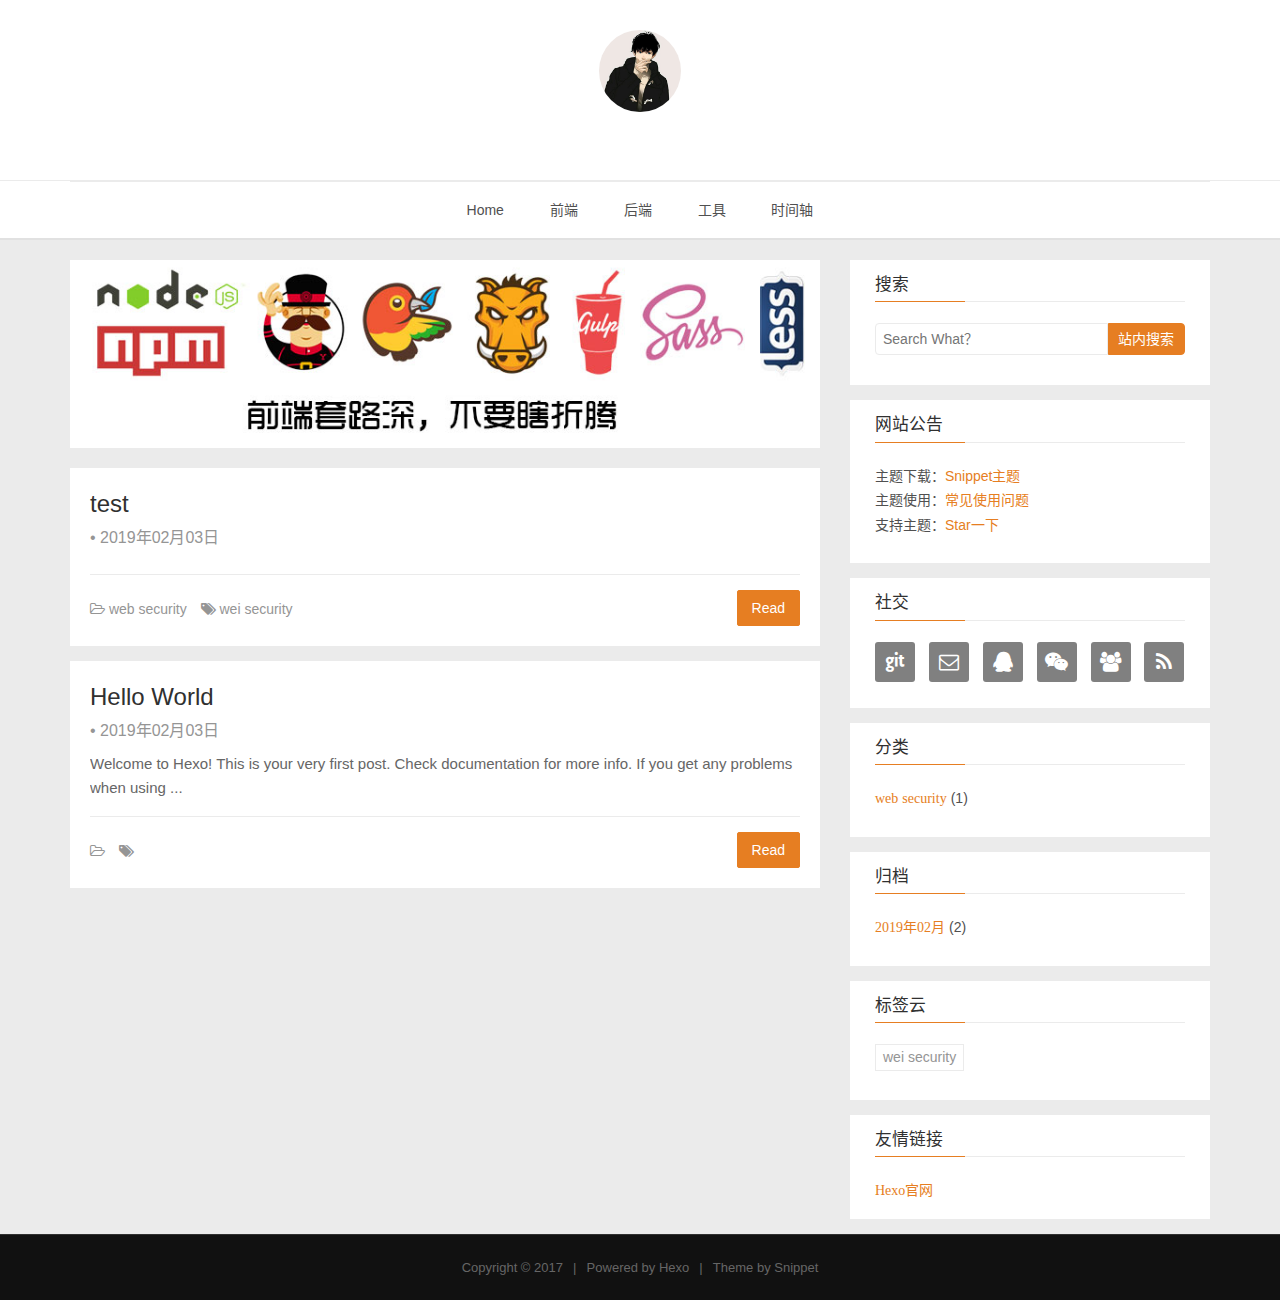
==== commit 1eefd9f1: "Site updated: 2019-02-05 21:33:45" ====
--- a/index.html
+++ b/index.html
@@ -259,13 +259,13 @@
         
         
     <div class="widget">
-        <h3 class="title">Search</h3>
+        <h3 class="title">搜索</h3>
         <div id="search-form">
             <div id="result-mask" class="hide"></div>
             <div class="search-area">
                 
                     <input id="search-key" type="search" autocomplete="off" placeholder="Search What？">
-                    <button type="button" class="search-form-submit" id="search-local">localSearch</button>
+                    <button type="button" class="search-form-submit" id="search-local">站内搜索</button>
                 
                 
             </div>
@@ -285,10 +285,11 @@
         </div>
     </div>
 
-        
-        
-    <div class="widget">
-        <h3 class="title">Notification</h3>
+
+        
+        
+    <div class="widget">
+        <h3 class="title">网站公告</h3>
         <div class="notification">
             <p>
     主题下载：<a href="https://github.com/shenliyang/hexo-theme-snippet" title="fork me" target="_blank">Snippet主题</a> <br>
@@ -298,10 +299,11 @@
         </div>
     </div>
 
-        
-        
-    <div class="widget">
-      <h3 class="title">Social</h3> 
+
+        
+        
+    <div class="widget">
+      <h3 class="title">社交</h3> 
         <div class="content social">
             
 	            <a href="//github.com/shenliyang" rel="external nofollow" title="Github" target="_blank">
@@ -335,15 +337,15 @@
         
         
     <div class="widget">
-        <h3 class="title">Categories</h3>
-        <ul class="category-list"><li class="category-list-item"><a class="category-list-link current" href="/categories/web-security/"><i class="fa" aria-hidden="true">web security</i></a><span class="category-list-count">1</span></li></ul>
-    </div>
-
-
-        
-        
-    <div class="widget">
-        <h3 class="title">Archives</h3>
+        <h3 class="title">分类</h3>
+        <ul class="category-list"><li class="category-list-item"><a class="category-list-link" href="/categories/web-security/"><i class="fa" aria-hidden="true">web security</i></a><span class="category-list-count">1</span></li></ul>
+    </div>
+
+
+        
+        
+    <div class="widget">
+        <h3 class="title">归档</h3>
         <ul class="archive-list"><li class="archive-list-item"><a class="archive-list-link" href="/archives/2019/02/"><i class="fa" aria-hidden="true">2019年02月</i></a><span class="archive-list-count">2</span></li></ul>
     </div>
 
@@ -351,7 +353,7 @@
         
         
   <div class="widget">
-    <h3 class="title">Tag Cloud</h3>
+    <h3 class="title">标签云</h3>
     <div class="content tag-cloud">
         
             <a href="/tags/wei-security/" style="font-size: 10px;">wei security</a>
@@ -363,7 +365,7 @@
         
         
     <div class="widget">
-        <h3 class="title">Friends</h3>
+        <h3 class="title">友情链接</h3>
         <div class="content friends-link">
         
             <a href="https://hexo.io/zh-cn/" class="fa" target="_blank">Hexo官网</a>
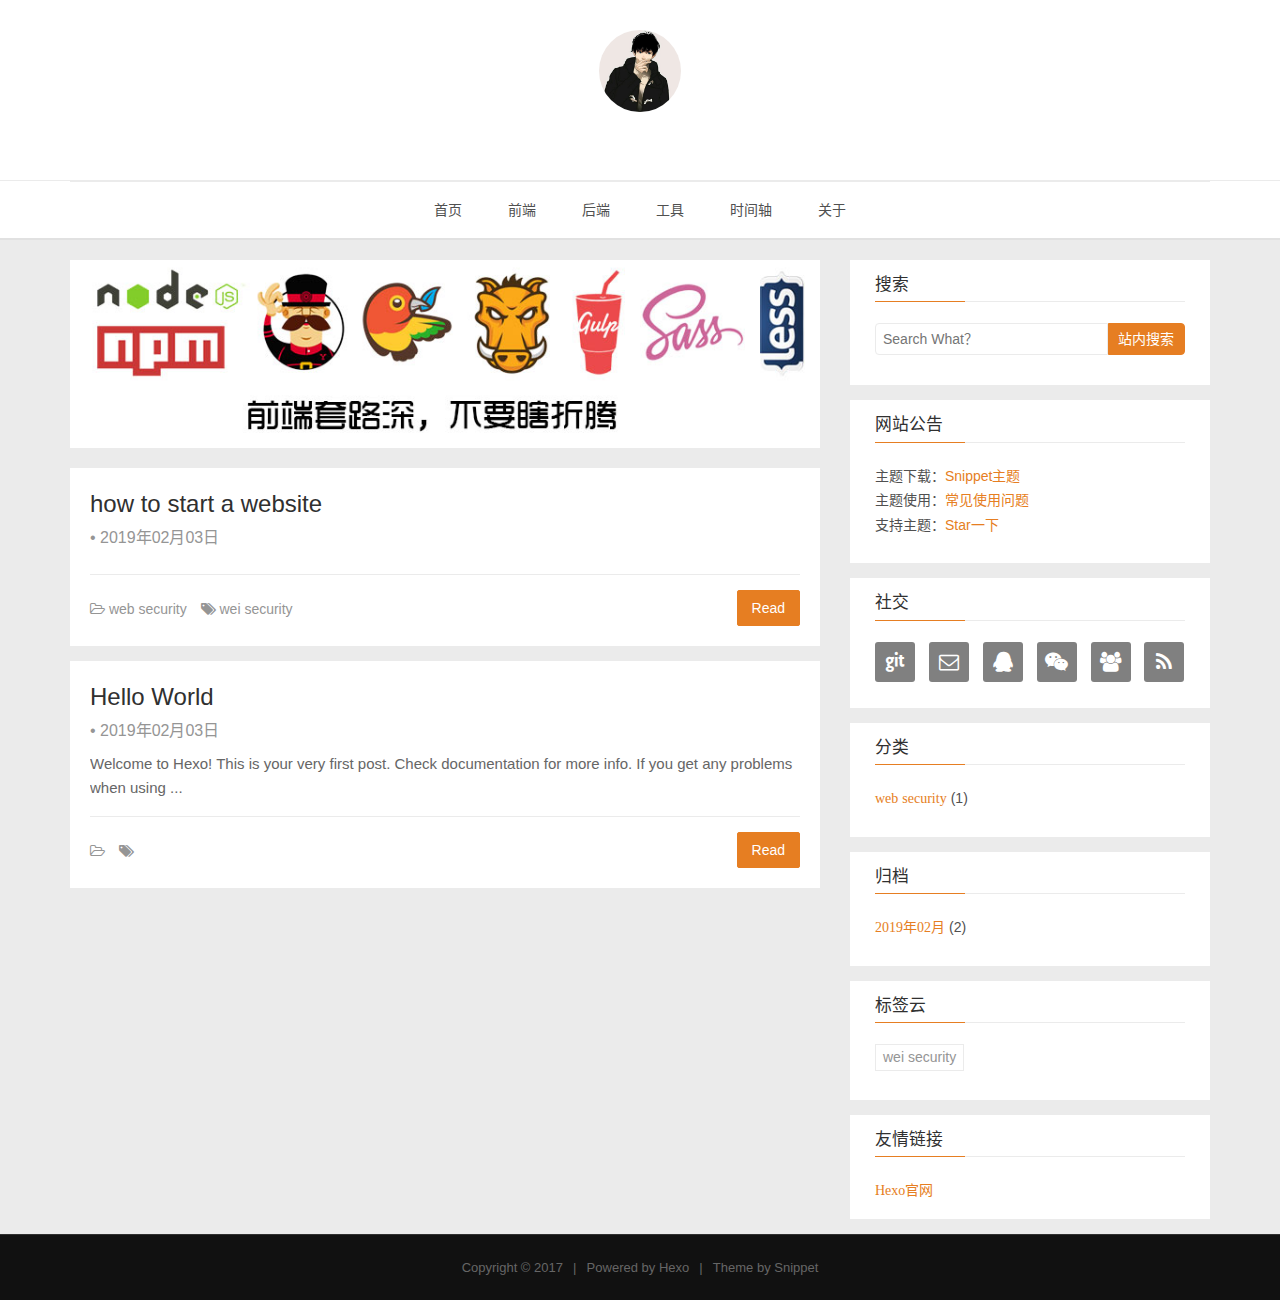
==== commit c779dd3e: "Site updated: 2019-02-05 22:03:21" ====
--- a/index.html
+++ b/index.html
@@ -104,7 +104,7 @@
                     <ul class="menu">
                         
                             <li role="presentation" class="text-center">
-                                <a href="/"><i class="fa "></i>Home</a>
+                                <a href="/"><i class="fa "></i>首页</a>
                             </li>
                         
                             <li role="presentation" class="text-center">
@@ -121,6 +121,10 @@
                         
                             <li role="presentation" class="text-center">
                                 <a href="/archives/"><i class="fa "></i>时间轴</a>
+                            </li>
+                        
+                            <li role="presentation" class="text-center">
+                                <a href="/xiaoxingxing.mp3"><i class="fa "></i>关于</a>
                             </li>
                         
                     </ul>
@@ -149,7 +153,7 @@
     <div class="post-content">
         <div class="post-head home-post-head">
             <h1 class="post-title">
-                <a href="/2019/02/03/test/">test</a>
+                <a href="/2019/02/03/how to start a website/">how to start a website</a>
             </h1>
             <div class="post-meta">  &bull;
                 <time class="post-date" datetime="" title="">
@@ -190,7 +194,7 @@
             </div>
 
             <div class="post-permalink">
-                <a href="/2019/02/03/test/" class="btn btn-default">Read</a>
+                <a href="/2019/02/03/how to start a website/" class="btn btn-default">Read</a>
             </div>
         </footer>
     
